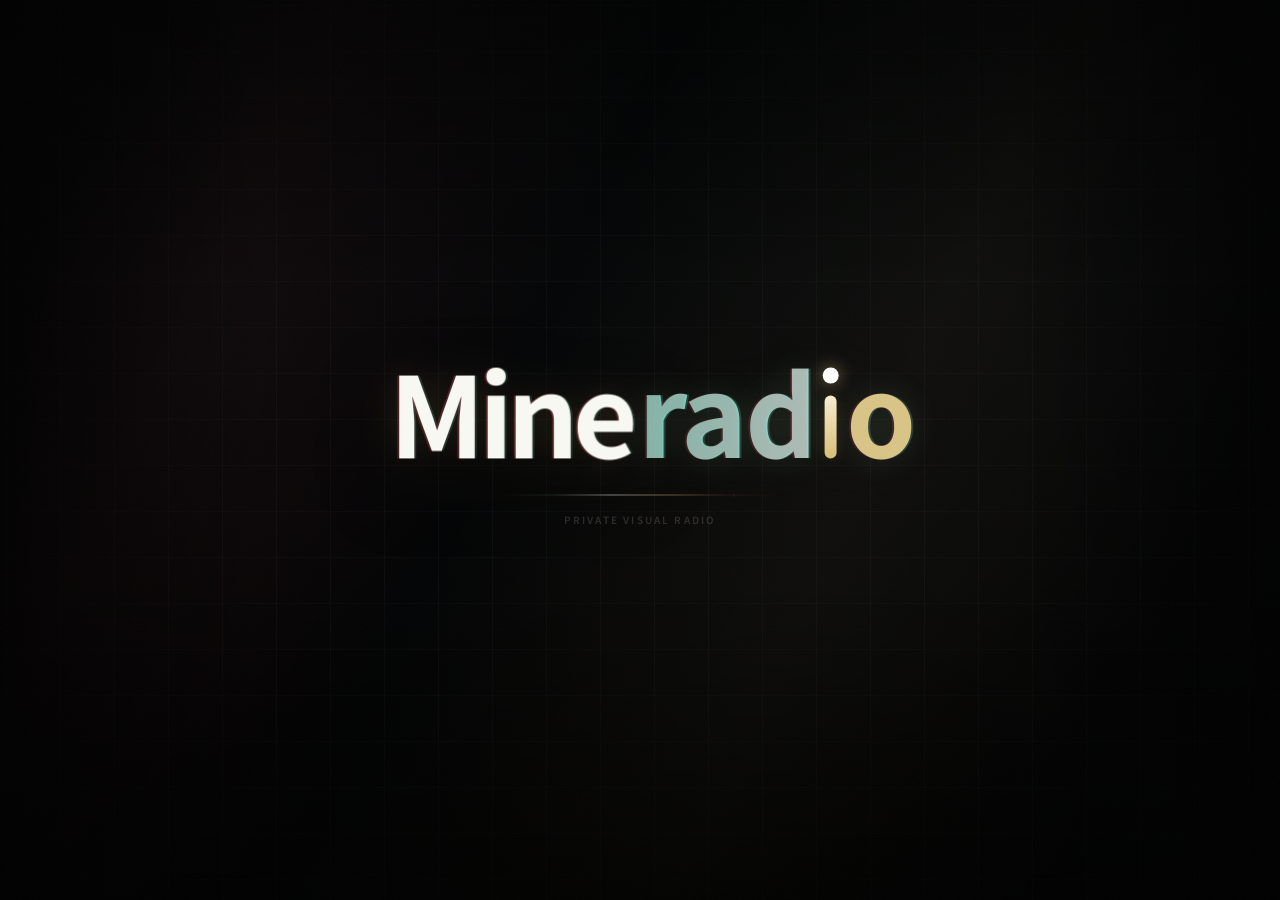
==== public/index.html @ 5b2105ef "feat(二改): 歌词翻译/音译 + 歌词平台一键锁定 + 桌面歌词直接调节 - 解析后端早已返回、但前端从未读取的音译字段（网易云 romalrc/yromalrc、QQ roma），挂到 lin" ====
<!DOCTYPE html>
<html lang="zh-CN">

<head>
  <meta charset="UTF-8">
  <meta name="viewport" content="width=device-width, initial-scale=1.0">
  <title>Mineradio</title>
  <meta name="referrer" content="no-referrer">
  <link
    href="https://fonts.googleapis.com/css2?family=Cinzel+Decorative:wght@700;900&family=Inter:wght@200;300;400;500;600;700&family=JetBrains+Mono:wght@400;500;600;700&family=Noto+Sans+SC:wght@400;500;700;900&family=UnifrakturCook:wght@700&display=swap"
    rel="stylesheet">
  <script src="vendor/three.r128.min.js"></script>
  <script src="vendor/music-tempo.min.js"></script>
  <script src="vendor/gsap.min.js"></script>
  <script src="js/preload-mode.js"></script>
  <link rel="stylesheet" href="css/index.css?v=20260716-we-continuity-vsync">
</head>

<body>
  <div id="desktop-window-shell">
    <div id="desktop-titlebar" aria-label="window controls">
      <div class="desktop-drag-region">
        <div class="desktop-app-mark" aria-hidden="true"></div>
        <div class="desktop-app-title" aria-hidden="true"></div>
      </div>
      <div class="desktop-window-controls">
        <button id="visual-guide-btn" class="icon-btn" type="button" onclick="startVisualGuide({ manual: true })"
          title="查看使用引导" aria-label="查看使用引导">?</button>
        <button id="update-entry" class="update-entry" type="button" onclick="openUpdatePanel()" title="发现新版本"
          aria-label="发现新版本">
          <svg viewBox="0 0 24 24" aria-hidden="true">
            <circle class="update-ring" cx="12" cy="12" r="8.8"></circle>
            <circle id="update-progress-ring" class="update-progress-ring" cx="12" cy="12" r="8.8"></circle>
            <path class="update-arrow" d="M12 16.5V7.5"></path>
            <path class="update-arrow" d="M8.7 10.7 12 7.4l3.3 3.3"></path>
          </svg>
        </button>
        <button id="diy-mode-btn" class="desktop-mode-btn" type="button" onclick="toggleDiyMode()" title="开启 DIY 玩家模式"
          aria-label="开启 DIY 玩家模式" aria-pressed="false">DIY</button>
        <button class="desktop-window-btn" data-window-action="minimize" title="最小化" aria-label="最小化">
          <svg viewBox="0 0 16 16">
            <path d="M3 8h10" />
          </svg>
        </button>
        <button class="desktop-window-btn" data-window-action="maximize" title="全屏" aria-label="全屏">
          <svg class="icon-maximize" viewBox="0 0 16 16">
            <rect x="4" y="4" width="8" height="8" rx="1.5" />
          </svg>
          <svg class="icon-restore" viewBox="0 0 16 16" style="display:none">
            <path d="M5 3.5h7.5v7.5" />
            <rect x="3.5" y="5.5" width="7" height="7" rx="1.3" />
          </svg>
        </button>
        <button class="desktop-window-btn close" data-window-action="close" title="关闭" aria-label="关闭">
          <svg viewBox="0 0 16 16">
            <path d="M4 4l8 8M12 4l-8 8" />
          </svg>
        </button>
      </div>
    </div>
    <div id="fullscreen-diy-zone" aria-hidden="true">
      <button id="fullscreen-diy-btn" class="desktop-mode-btn" type="button" onclick="toggleDiyMode()" title="DIY"
        aria-label="DIY" aria-pressed="false">DIY</button>
    </div>
    <div id="custom-bg"><video id="custom-bg-video" muted loop playsinline preload="metadata"></video></div>
    <div id="wallpaper-engine-layer" aria-hidden="true">
      <img id="wallpaper-engine-image" alt="">
      <canvas id="wallpaper-engine-freeze" aria-hidden="true"></canvas>
      <video id="wallpaper-engine-video" muted loop playsinline preload="metadata"></video>
    </div>
    <div id="wallpaper-engine-glass-sampler" aria-hidden="true">
      <video id="wallpaper-engine-glass-sampler-video" muted playsinline preload="none"></video>
    </div>
    <div id="album-bg"></div>
    <div id="album-bg-next" aria-hidden="true"></div>
    <div id="canvas-container"></div>
    <canvas id="idle-guide-canvas" aria-hidden="true"></canvas>

    <!-- 启动页 -->
    <div id="splash">
      <canvas id="splash-canvas"></canvas>
      <div class="splash-bg-noise"></div>

      <!-- 主内容 -->
      <div class="splash-content">
        <div class="splash-wordmark" id="splash-wordmark" aria-label="Mineradio">
          <span class="splash-word-mine">Mine</span>
          <span class="splash-word-radio" aria-label="radio">rad<span class="splash-word-i"
              aria-hidden="true"></span><span class="splash-word-o">o</span></span>
        </div>
        <div class="splash-signal-line"></div>
        <div class="splash-sub">private visual radio</div>
        <div class="splash-enter" aria-hidden="true">点击进入</div>
      </div>
    </div>

    <div id="hint" aria-hidden="true"></div>

    <!-- 顶部搜索 -->
    <div id="search-area">
      <div id="search-stack">
        <div id="search-box">
          <svg id="search-icon" width="17" height="17" fill="none" stroke="currentColor" stroke-width="2"
            viewBox="0 0 24 24">
            <circle cx="11" cy="11" r="8" />
            <path d="m21 21-4.35-4.35" />
          </svg>
          <input id="search-input" type="text" placeholder="搜索歌曲、歌手..." autocomplete="off" spellcheck="false">
        </div>
        <div id="search-mode-tabs" class="search-mode-tabs" role="tablist" aria-label="Search mode">
          <button id="search-mode-song" class="active" type="button" onclick="setSearchMode('song')"
            aria-selected="true">All</button>
          <button id="search-mode-netease" type="button" onclick="setSearchMode('netease')"
            aria-selected="false">NE</button>
          <button id="search-mode-qq" type="button" onclick="setSearchMode('qq')" aria-selected="false">QQ</button>
          <button id="search-mode-kugou" type="button" onclick="setSearchMode('kugou')" aria-selected="false">KG</button>
          <button id="search-mode-qishui" type="button" onclick="setSearchMode('qishui')" aria-selected="false">QS</button>
          <button id="search-mode-podcast" type="button" onclick="setSearchMode('podcast')"
            aria-selected="false">Podcast</button>
        </div>
        <div id="search-results"></div>
      </div>
      <div id="upload-actions">
        <button id="upload-btn" class="icon-btn" onclick="toggleUploadPanel(event)" title="导入音乐或封面">
          <svg width="18" height="18" fill="none" stroke="currentColor" stroke-width="2" viewBox="0 0 24 24">
            <path d="M21 15v4a2 2 0 01-2 2H5a2 2 0 01-2-2v-4" />
            <polyline points="17 8 12 3 7 8" />
            <line x1="12" y1="3" x2="12" y2="15" />
          </svg>
        </button>
        <button id="clear-cover-btn" class="icon-btn" onclick="clearCustomCoverForCurrent()" title="取消自定义封面"
          aria-label="取消自定义封面">×</button>
        <div id="upload-panel" class="upload-panel" onclick="event.stopPropagation()" aria-label="导入面板">
          <button class="upload-choice" type="button" onclick="triggerUploadInput('cover')"><svg viewBox="0 0 24 24"
              fill="none" stroke-width="2">
              <rect x="3" y="4" width="18" height="16" rx="3" />
              <circle cx="8.5" cy="9.5" r="1.5" />
              <path d="M21 16l-5.4-5.4a2 2 0 0 0-2.8 0L5 18" />
            </svg><span><strong>封面图片</strong><small>给当前歌曲换封面</small></span></button>
          <button class="upload-choice" type="button" onclick="triggerUploadInput('audio')"><svg viewBox="0 0 24 24"
              fill="none" stroke-width="2">
              <path d="M9 18V5l12-2v13" />
              <circle cx="6" cy="18" r="3" />
              <circle cx="18" cy="16" r="3" />
            </svg><span><strong>单曲文件</strong><small>导入并立即播放</small></span></button>
          <button class="upload-choice" type="button" onclick="triggerUploadInput('folder')"><svg viewBox="0 0 24 24"
              fill="none" stroke-width="2">
              <path d="M3 7a2 2 0 0 1 2-2h5l2 2h7a2 2 0 0 1 2 2v8a2 2 0 0 1-2 2H5a2 2 0 0 1-2-2z" />
              <path d="M8 13h8" />
              <path d="M12 9v8" />
            </svg><span><strong>多曲文件夹</strong><small>批量导入到队列</small></span></button>
        </div>
        <div id="upload-tip" role="status" aria-live="polite">
          <button class="upload-tip-close" onclick="closeUploadTip(true)" aria-label="关闭提示">×</button>
          <span class="upload-tip-title">导入入口</span>
          这里支持上传歌曲，也可以给当前曲目换自定义封面。
        </div>
      </div>
    </div>

    <!-- 音乐 Home：只承载当前 Mineradio 数据，不引入外部仓库的服务端接口。 -->
    <section id="empty-home" aria-label="Mineradio 音乐首页">
      <div class="empty-home-shell">
        <div class="home-hero" aria-live="polite">
          <div class="daily-review-card">
            <div id="daily-review-date" class="daily-review-date"></div>
            <div id="daily-review-time" class="daily-review-time">--:--</div>
            <div class="daily-review-quote">“让今天的声音，从你喜欢的地方开始。”</div>
            <div class="daily-review-source">— Mineradio</div>
            <div class="daily-review-actions">
              <button type="button" onclick="homeDashboardNextReview()">换一条</button>
              <button id="home-dashboard-video-choose" type="button" onclick="openHomeDashboardVideoPicker()">选择 MP4</button>
              <button id="home-dashboard-video-clear" type="button" onclick="clearHomeDashboardVideo()" hidden>移除视频</button>
              <button type="button" onclick="openHomePlayerConsole()">展开播放器控制台</button>
            </div>
          </div>
          <input id="home-dashboard-video-input" type="file" accept=".mp4,video/mp4" hidden aria-hidden="true">
        </div>

        <div class="home-grid home-quick-grid" aria-label="常用音乐入口">
          <button class="home-card home-card-featured" data-home-tone="search" type="button"
            onclick="resumeHomeDashboardPlayback()">
            <div class="home-card-label">CONTINUE</div>
            <div class="home-card-title">继续播放</div>
            <div class="home-card-sub">从当前队列或最近播放继续</div>
            <div class="home-card-art"></div>
          </button>
          <button class="home-card home-card-quick" data-home-tone="library" type="button"
            onclick="openHomeDashboardLibrary()">
            <div class="home-card-label">LIBRARY</div>
            <div class="home-card-title">音乐库</div>
            <div class="home-card-sub">歌单、本地音乐和已登录平台</div>
            <div class="home-card-art"></div>
          </button>
          <button class="home-card home-card-quick" data-home-tone="mix" type="button"
            onclick="playHomeDaily()">
            <div class="home-card-label">DAILY MIX</div>
            <div class="home-card-title">每日推荐</div>
            <div class="home-card-sub">使用当前 Mineradio 推荐数据</div>
            <div class="home-card-art"></div>
          </button>
          <button class="home-card home-card-quick" data-home-tone="playlist" type="button"
            onclick="playHomeRecent()">
            <div class="home-card-label">RECENT</div>
            <div class="home-card-title">最近播放</div>
            <div class="home-card-sub">播放过的歌曲会出现在这里</div>
            <div class="home-card-art"></div>
          </button>
        </div>

        <div class="home-rail home-insight-rail">
          <div id="home-insight-dock" class="home-insight-dock" aria-label="今日聆听和音乐发现">
            <section class="home-insight-card home-listen-card" aria-labelledby="home-listen-heading">
              <div class="home-insight-head">
                <div id="home-listen-heading" class="home-insight-kicker">LISTENING TODAY · 今日聆听</div>
                <button class="home-insight-link" type="button" onclick="openHomeInsight()">查看偏好</button>
              </div>
              <div class="home-listen-metrics">
                <div class="home-listen-metric"><strong id="home-today-time" class="home-listen-value">0 分钟</strong><span
                    class="home-listen-label">聆听时长</span></div>
                <div class="home-listen-metric"><strong id="home-today-count" class="home-listen-value">0 首</strong><span
                    class="home-listen-label">今日歌曲</span></div>
                <div class="home-listen-metric"><strong id="home-today-artist" class="home-listen-value">等待记录</strong><span
                    id="home-today-streak" class="home-listen-label">开始播放后生成</span></div>
              </div>
            </section>

            <button id="home-next-card" class="home-insight-card home-next-card" type="button"
              onclick="playHomeNextFromDock()" aria-label="播放下一首">
              <span id="home-next-cover" class="home-next-cover" aria-hidden="true"></span>
              <span class="home-next-copy">
                <span class="home-insight-kicker">NEXT UP · 接下来播放</span>
                <span id="home-next-title" class="home-next-title">队列里还没有歌曲</span>
                <span id="home-next-sub" class="home-next-sub">点击打开音乐库</span>
              </span>
              <span class="home-next-arrow" aria-hidden="true">›</span>
            </button>

            <section class="home-discovery-strip" aria-label="为你挑选">
              <div class="home-discovery-copy">
                <span class="home-insight-kicker">FOR YOU · 为你挑选</span>
                <span class="home-discovery-title">换一首，也许正合心意</span>
                <span class="home-discovery-sub">从每日推荐、歌单与本地音乐中挑选</span>
              </div>
              <div id="home-discovery-list" class="home-discovery-list" aria-live="polite"></div>
            </section>

            <button class="home-insight-card home-ranking-entry" type="button" onclick="openHomeDashboardCharts()"
              aria-label="打开音乐发现">
              <span class="home-ranking-entry-copy">
                <span class="home-insight-kicker">DISCOVER · 音乐发现</span>
                <span class="home-ranking-entry-title">平台热歌与个人偏好</span>
                <span class="home-ranking-entry-sub">打开平台推荐中心；没有可信推荐接口时会明确留空</span>
              </span>
              <span class="home-ranking-entry-art" aria-hidden="true"><i></i><i></i><i></i><i></i><i></i></span>
              <span class="home-next-arrow" aria-hidden="true">›</span>
            </button>

            <button class="home-insight-card home-ranking-entry home-radio-entry" type="button"
              onclick="openHomeDashboardRadio()" aria-label="打开平台推荐">
              <span class="home-ranking-entry-copy">
                <span class="home-insight-kicker">PLATFORM PICKS · 平台推荐</span>
                <span class="home-ranking-entry-title">推荐电台 / 歌单</span>
                <span class="home-ranking-entry-sub">读取每日歌曲、推荐歌单与推荐 Feed，不用关键词搜索</span>
              </span>
              <span class="home-radio-entry-art" aria-hidden="true"><i></i><i></i></span>
              <span class="home-next-arrow" aria-hidden="true">›</span>
            </button>
          </div>

          <div class="home-legacy-rail" aria-hidden="true">
            <div id="home-rail-title"></div>
            <div id="home-rail-note"></div>
            <div id="home-tile-row" class="home-tile-row"></div>
          </div>
        </div>
      </div>
    </section>

    <div id="home-platform-recommend-mask" class="modal-mask" role="dialog" aria-modal="true" aria-hidden="true"
      aria-labelledby="home-platform-recommend-title">
      <div class="modal home-platform-recommend-modal">
        <div class="home-platform-recommend-head">
          <div>
            <h2 id="home-platform-recommend-title">平台推荐</h2>
            <p>只读取平台可验证的推荐数据，不用关键词搜索替代。</p>
          </div>
          <button id="home-platform-recommend-close" class="home-platform-recommend-close" type="button"
            aria-label="关闭平台推荐">×</button>
        </div>
        <div id="home-platform-recommend-tabs" class="home-platform-recommend-tabs" role="tablist"
          aria-label="推荐平台">
          <button type="button" role="tab" data-home-recommend-source="netease" aria-selected="true">网易云</button>
          <button type="button" role="tab" data-home-recommend-source="qishui" aria-selected="false">汽水</button>
          <button type="button" role="tab" data-home-recommend-source="qq" aria-selected="false">QQ</button>
          <button type="button" role="tab" data-home-recommend-source="kugou" aria-selected="false">酷狗</button>
        </div>
        <div id="home-platform-recommend-status" class="home-platform-recommend-status" role="status"
          aria-live="polite"></div>
        <div id="home-platform-recommend-list" class="home-platform-recommend-list"></div>
        <div class="home-platform-recommend-actions">
          <button id="home-platform-recommend-refresh" type="button">刷新当前平台</button>
          <button id="home-platform-recommend-done" type="button">完成</button>
        </div>
      </div>
    </div>

    <!-- 顶部右侧 (只保留用户) -->
    <div id="top-right">
      <button id="user-capsule-hide-btn" class="user-capsule-hide-btn" type="button"
        onclick="toggleUserCapsuleAutoHide(event)" title="自动隐藏账号胶囊">‹</button>
      <button id="home-btn" class="icon-btn" onclick="goHome()" title="回到 Home" aria-label="回到 Home">
        <svg width="19" height="19" fill="none" stroke="currentColor" stroke-width="1.9" viewBox="0 0 24 24">
          <path d="M3 10.8 12 3l9 7.8" />
          <path d="M5 10v10h14V10" />
          <path d="M9.5 20v-5h5v5" />
        </svg>
      </button>
      <button id="user-btn" class="icon-btn logged-out login-eye-avatar" onclick="onUserBtnClick()" title="登录账号">
        <span class="login-easter-eyes compact" aria-hidden="true">
          <i class="login-easter-eye login-easter-eye-big"></i>
          <i class="login-easter-eye login-easter-eye-small"></i>
        </span>
      </button>
    </div>

    <button id="fx-fab" title="视觉控制台">
      <svg width="21" height="21" fill="none" stroke="currentColor" stroke-width="1.9" viewBox="0 0 24 24">
        <path d="M4 7h8" />
        <path d="M16 7h4" />
        <circle cx="14" cy="7" r="2" />
        <path d="M4 17h4" />
        <path d="M12 17h8" />
        <circle cx="10" cy="17" r="2" />
      </svg>
    </button>
    <button id="fx-fab-hide-btn" type="button" onclick="toggleFxFabAutoHide(event)" title="自动隐藏视觉控制台">‹</button>

    <!-- 控制台 (右侧贴边自动显示, 无关闭按钮) -->
    <div id="fx-panel">
      <div class="fx-head">
        <div>
          <div class="fx-title">视觉控制台</div>
          <div class="fx-sub">MINERADIO VISUALS · 鼠标移开自动隐藏</div>
        </div>
      </div>

      <div class="fx-section-label">视觉预设</div>
      <div class="preset-grid" id="preset-grid"></div>
      <div class="fx-section-label">用户存档</div>
      <div class="user-archive-grid" id="user-archive-grid"></div>
      <div class="fx-section-label">自定义颜色</div>
      <div class="lyric-color-row">
        <input id="ui-accent-picker" class="lyric-color-picker" type="color" value="#ffffff" title="界面高亮色">
        <div class="fx-color-row-label">界面高亮<small id="ui-accent-value">#FFFFFF</small></div>
        <button class="fx-mini-btn ghost" type="button" onclick="resetUiAccentColor()">默认</button>
      </div>
      <div class="lyric-color-row visual-tint-row">
        <input id="visual-tint-picker" class="lyric-color-picker" type="color" value="#9db8cf" title="视觉主色">
        <div class="fx-color-row-label">视觉主色<small id="visual-tint-value">封面取色</small></div>
        <button class="fx-mini-btn ghost" id="visual-tint-auto-btn" type="button"
          onclick="openCoverColorPicker('visualTint')">封面</button>
        <button class="fx-mini-btn ghost" type="button" onclick="resetVisualTintColor()">默认</button>
      </div>
      <div class="cover-color-pop" id="cover-color-pop">
        <div class="cover-color-head"><span>Cover Picker</span><button class="cover-color-close" type="button"
            onclick="closeCoverColorPicker()">×</button></div>
        <div class="cover-color-body">
          <div class="cover-color-art" id="cover-color-art" onclick="pickCoverColorFromArt(event)"
            onmousemove="moveCoverColorLoupe(event)" onmouseleave="hideCoverColorLoupe()"></div>
          <div class="cover-color-side">
            <div class="cover-color-preview" id="cover-color-preview"></div>
            <div class="cover-color-hint" id="cover-color-hint">点击专辑封面任意位置取色，或使用下方推荐色。</div>
            <div class="cover-color-swatches" id="cover-color-swatches"></div>
          </div>
        </div>
      </div>
      <div class="color-lab-pop" id="color-lab-pop">
        <div class="color-lab-head"><span id="color-lab-title">Color</span><button class="color-lab-close" type="button"
            onclick="closeColorLab()">×</button></div>
        <div class="color-lab-sv" id="color-lab-sv">
          <div class="color-lab-cursor" id="color-lab-cursor"></div>
        </div>
        <div class="color-lab-row">
          <div class="color-lab-preview" id="color-lab-preview"></div>
          <input class="color-lab-hue" id="color-lab-hue" type="range" min="0" max="360" step="1">
          <input class="color-lab-hex" id="color-lab-hex" type="text" value="#F00000" maxlength="7">
        </div>
        <div class="color-lab-presets" id="color-lab-presets"></div>
      </div>
      <div class="cover-color-loupe" id="cover-color-loupe"></div>
      <div class="lyric-color-row">
        <input id="home-accent-picker" class="lyric-color-picker" type="color" value="#00f5d4" title="Home 填充色">
        <div class="fx-color-row-label">Home 填充<small id="home-accent-value">#00F5D4</small></div>
        <button class="fx-mini-btn ghost" type="button" onclick="resetHomeAccentColor()">默认</button>
      </div>
      <div class="lyric-color-row">
        <input id="home-icon-picker" class="lyric-color-picker" type="color" value="#f4d28a" title="主页图标">
        <div class="fx-color-row-label">主页图标<small id="home-icon-value">#F4D28A</small></div>
        <button class="fx-mini-btn ghost" type="button" onclick="resetHomeIconColor()">默认</button>
      </div>
      <div class="lyric-color-row">
        <input id="visual-icon-picker" class="lyric-color-picker" type="color" value="#7fd8ff" title="视觉图标">
        <div class="fx-color-row-label">视觉图标<small id="visual-icon-value">#7FD8FF</small></div>
        <button class="fx-mini-btn ghost" type="button" onclick="resetVisualIconColor()">默认</button>
      </div>
      <div class="lyric-color-row">
        <input id="bg-color-picker" class="lyric-color-picker" type="color" value="#000000" title="背景颜色">
        <div class="fx-color-row-label">背景颜色<small id="bg-color-value">#000000</small></div>
        <button class="fx-mini-btn ghost" type="button" onclick="resetCustomBackgroundColor()">&#23553;&#38754;</button>
      </div>
      <div class="lyric-color-row image-pick-row bg-media-row">
        <div class="bg-media-preview" id="bg-media-preview" aria-hidden="true"></div>
        <div class="fx-color-row-label">背景媒体<small id="bg-image-value">未设置</small></div>
        <div class="bg-media-actions">
          <button class="fx-mini-btn ghost" id="bg-album-toggle-btn" type="button" title="使用当前封面原图"
            onclick="toggleCustomBackgroundAlbumCover()">&#23553;&#38754;</button>
          <button class="fx-mini-btn ghost" type="button"
            onclick="document.getElementById('background-image-input').click()">选择</button>
          <button class="fx-mini-btn ghost" id="bg-media-crop-btn" type="button"
            onclick="openCustomBackgroundCropModal()">裁切</button>
          <button class="fx-mini-btn ghost" type="button" onclick="clearCustomBackgroundImage()">清除</button>
        </div>
      </div>
      <div class="lyric-color-row image-pick-row wallpaper-engine-row">
        <div class="wallpaper-engine-mark" aria-hidden="true">WE</div>
        <div class="fx-color-row-label">Wallpaper Engine<small id="wallpaper-engine-value">未启用 · 原背景保留</small></div>
        <div class="wallpaper-engine-actions">
          <button class="fx-mini-btn ghost" type="button" onclick="openWallpaperEngineLibrary()">识别 / 导入</button>
          <button class="fx-mini-btn ghost" id="wallpaper-engine-restore-btn" type="button"
            onclick="deactivateWallpaperEngineBackground()" disabled>恢复原背景</button>
        </div>
      </div>
      <div class="wallpaper-engine-visual-controls">
        <div class="fx-slider"><label>WE 壁纸透明度</label><input id="wallpaper-engine-opacity" type="range" min="0.15" max="1" step="0.01" oninput="setWallpaperEngineVisualSetting('opacity', this.value)"><output></output></div>
        <div class="fx-slider"><label>WE 水平位置</label><input id="wallpaper-engine-position-x" type="range" min="-50" max="50" step="1" oninput="setWallpaperEngineVisualSetting('positionX', this.value)"><output></output></div>
        <div class="fx-slider"><label>WE 垂直位置</label><input id="wallpaper-engine-position-y" type="range" min="-50" max="50" step="1" oninput="setWallpaperEngineVisualSetting('positionY', this.value)"><output></output></div>
        <div class="fx-slider"><label>WE 壁纸缩放</label><input id="wallpaper-engine-scale" type="range" min="1" max="1.6" step="0.01" oninput="setWallpaperEngineVisualSetting('scale', this.value)"><output></output></div>
      </div>
      <div class="fx-slider"><label>背景透明度</label><input id="fx-bgopacity" type="range" min="0" max="1"
          step="0.01"><output></output></div>
      <div class="fx-slider"><label>&#35009;&#20999;&#24038;&#21491;</label><input id="fx-bgcropx" type="range" min="0" max="100"
          step="1"><output></output></div>
      <div class="fx-slider"><label>&#35009;&#20999;&#19978;&#19979;</label><input id="fx-bgcropy" type="range" min="0" max="100"
          step="1"><output></output></div>
      <div class="fx-slider"><label>&#35009;&#20999;&#32553;&#25918;</label><input id="fx-bgzoom" type="range" min="1" max="2.8"
          step="0.01"><output></output></div>
      <div class="fx-slider"><label>&#31383;&#21475;&#32972;&#26223;&#36879;&#26126;</label><input id="fx-windowbgopacity" type="range" min="0" max="1"
          step="0.01"><output></output></div>
      <div class="fx-slider"><label>&#27611;&#29627;&#29827;&#36879;&#26126;</label><input id="fx-bgglassopacity" type="range" min="0" max="1"
          step="0.01"><output></output></div>
      <div class="fx-slider"><label>控制台玻璃色差</label><input id="fx-glassaberration" type="range" min="30" max="140"
          step="1"><output></output></div>
      <div class="fx-slider"><label>左栏雾面</label><input id="fx-playlistblur" type="range" min="14" max="60"
          step="1"><output></output></div>
      <div class="fx-slider"><label>左栏遮挡</label><input id="fx-playlistdensity" type="range" min="0.55" max="1"
          step="0.01"><output></output></div>
      <div class="fx-slider"><label>左栏唤出</label><input id="fx-playlistopen" type="range" min="0.08" max="0.72"
          step="0.01"><output></output></div>
      <div class="fx-slider"><label>左栏收起</label><input id="fx-playlistclose" type="range" min="0.06" max="0.48"
          step="0.01"><output></output></div>

      <div class="fx-section-label">主控</div>
      <div class="fx-slider"><label>律动强度</label><input id="fx-intensity" type="range" min="0.2" max="1.6"
          step="0.01"><output></output></div>
      <div class="fx-slider"><label>立体感</label><input id="fx-depth" type="range" min="0.2" max="1.8"
          step="0.01"><output></output></div>
      <div class="fx-slider"><label>封面清晰度</label><input id="fx-coverres" type="range" min="0.75" max="1.55"
          step="0.01"><output></output></div>
      <div class="fx-slider"><label>镜头晃动</label><input id="fx-cineshake" type="range" min="0" max="1.8"
          step="0.01"><output></output></div>
      <div class="fx-slider"><label>歌词溢光</label><input id="fx-lyricglow" type="range" min="0" max="0.85"
          step="0.01"><output></output></div>
      <div class="fx-slider" id="fx-lyricbgadapt-row"><label>亮底避光</label><input id="fx-lyricbgadapt" type="range" min="0" max="1"
          step="0.01"><output></output></div>

      <div class="fx-section-label" id="fx-sonic-ground-section">音域地形</div>
      <div class="fx-slider"><label>地面起伏</label><input id="fx-sonicamp" type="range" min="0" max="100"
          step="1"><output></output></div>
      <div class="fx-slider"><label>起伏速度</label><input id="fx-sonicspeed" type="range" min="0" max="100"
          step="1"><output></output></div>
      <div class="fx-slider"><label>地形密度</label><input id="fx-sonicdensity" type="range" min="0" max="100"
          step="1"><output></output></div>
      <div class="fx-slider"><label>地面范围</label><input id="fx-sonicrange" type="range" min="0" max="100"
          step="1"><output></output></div>
      <div class="fx-slider"><label>歌词避让</label><input id="fx-soniclower" type="range" min="0" max="100"
          step="1"><output></output></div>
      <div class="fx-slider"><label>地面远近</label><input id="fx-sonicdepth" type="range" min="0" max="100"
          step="1"><output></output></div>
      <div class="fx-slider"><label>地形自转</label><input id="fx-sonicautorotate" type="range" min="0" max="100"
          step="1"><output></output></div>
      <div class="fx-section-label" id="fx-sonic-audio-section">音域频谱</div>
      <div class="fx-toggle-grid sonic-audio-toggle-grid" id="sonic-audio-toggle-grid">
        <div class="fx-toggle" id="t-sonicAudioMonitorEnabled" onclick="toggleFx('sonicAudioMonitorEnabled')">
          <span>实时频谱</span><span class="dot"></span>
        </div>
        <div class="fx-toggle" id="t-sonicAudioAutoTrack" onclick="toggleFx('sonicAudioAutoTrack')">
          <span>Kick 自动</span><span class="dot"></span>
        </div>
      </div>
      <div class="sonic-audio-monitor" id="sonic-audio-monitor">
        <div class="sonic-audio-monitor-head">
          <button class="fx-mini-btn ghost" id="sonic-audio-monitor-toggle" type="button">频谱面板</button>
          <div class="sonic-audio-meter"><span id="sonic-audio-meter-fill"></span></div>
          <small id="sonic-audio-monitor-label">AUTO 1-4</small>
        </div>
        <div class="sonic-audio-monitor-panel" id="sonic-audio-monitor-panel">
          <canvas id="sonic-audio-monitor-canvas" width="320" height="108"></canvas>
        </div>
      </div>
      <div class="fx-slider"><label>Kick 灵敏</label><input id="fx-sonicaudiosensitivity" type="range" min="0" max="100"
          step="1"><output></output></div>
      <div class="fx-slider"><label>范围起点</label><input id="fx-sonicaudiobandstart" type="range" min="0" max="510"
          step="1"><output></output></div>
      <div class="fx-slider"><label>范围终点</label><input id="fx-sonicaudiobandend" type="range" min="2" max="512"
          step="1"><output></output></div>
      <div class="fx-slider"><label>触发阈值</label><input id="fx-sonicaudiothreshold" type="range" min="0" max="100"
          step="1"><output></output></div>
      <div class="fx-slider"><label>触发力度</label><input id="fx-sonicaudiopulse" type="range" min="0" max="100"
          step="1"><output></output></div>
      <div class="fx-slider"><label>中心低频</label><input id="fx-sonicsubbass" type="range" min="0" max="100"
          step="1"><output></output></div>
      <div class="fx-slider"><label>低频重量</label><input id="fx-sonicbass" type="range" min="0" max="100"
          step="1"><output></output></div>
      <div class="fx-slider"><label>慢波流动</label><input id="fx-soniclowmid" type="range" min="0" max="100"
          step="1"><output></output></div>
      <div class="fx-slider"><label>方向流</label><input id="fx-sonicmid" type="range" min="0" max="100"
          step="1"><output></output></div>
      <div class="fx-slider"><label>尖峰</label><input id="fx-sonichighmid" type="range" min="0" max="100"
          step="1"><output></output></div>
      <div class="fx-slider"><label>闪光触发</label><input id="fx-sonicpresence" type="range" min="0" max="100"
          step="1"><output></output></div>
      <div class="fx-slider"><label>边缘微闪</label><input id="fx-sonicbrilliance" type="range" min="0" max="100"
          step="1"><output></output></div>
      <div class="fx-slider"><label>空气颗粒</label><input id="fx-sonicair" type="range" min="0" max="100"
          step="1"><output></output></div>
      <div class="fx-section-label" id="fx-sonic-color-section">音域颜色</div>
      <div class="lyric-color-row" id="sonic-ground-base-row">
        <input id="sonic-ground-base-picker" class="lyric-color-picker" type="color" value="#05070c" title="地形暗部">
        <div class="fx-color-row-label">地形暗部<small id="sonic-ground-base-value">#05070C</small></div>
        <button class="fx-mini-btn ghost" type="button" onclick="resetSonicGroundColor('sonicGroundBaseColor')">默认</button>
      </div>
      <div class="lyric-color-row" id="sonic-ground-cool-row">
        <input id="sonic-ground-cool-picker" class="lyric-color-picker" type="color" value="#0066ff" title="冷色峰值">
        <div class="fx-color-row-label">冷色峰值<small id="sonic-ground-cool-value">#0066FF</small></div>
        <button class="fx-mini-btn ghost" type="button" onclick="resetSonicGroundColor('sonicGroundCoolColor')">默认</button>
      </div>
      <div class="lyric-color-row" id="sonic-ground-warm-row">
        <input id="sonic-ground-warm-picker" class="lyric-color-picker" type="color" value="#ff3c19" title="暖色峰值">
        <div class="fx-color-row-label">暖色峰值<small id="sonic-ground-warm-value">#FF3C19</small></div>
        <button class="fx-mini-btn ghost" type="button" onclick="resetSonicGroundColor('sonicGroundWarmColor')">默认</button>
      </div>
      <div class="lyric-color-row" id="sonic-ground-accent-row">
        <input id="sonic-ground-accent-picker" class="lyric-color-picker" type="color" value="#33e6ff" title="涟漪高光">
        <div class="fx-color-row-label">涟漪高光<small id="sonic-ground-accent-value">#33E6FF</small></div>
        <button class="fx-mini-btn ghost" type="button" onclick="resetSonicGroundColor('sonicGroundAccentColor')">默认</button>
      </div>
      <div class="fx-slider"><label>音域光强</label><input id="fx-sonicglow" type="range" min="0" max="100"
          step="1"><output></output></div>
      <div class="fx-section-label" id="fx-sonic-floating-section">音域方块</div>
      <div class="fx-toggle-grid" id="sonic-floating-toggle-grid">
        <div class="fx-toggle" id="t-sonicGroundFloatingEnabled" onclick="toggleFx('sonicGroundFloatingEnabled')">
          <span>浮空方块</span><span class="dot"></span>
        </div>
      </div>
      <div class="fx-slider"><label>方块数量</label><input id="fx-sonicfloatcount" type="range" min="0" max="100"
          step="1"><output></output></div>
      <div class="fx-slider"><label>方块强度</label><input id="fx-sonicfloatintensity" type="range" min="0" max="100"
          step="1"><output></output></div>
      <div class="fx-slider"><label>方块小值</label><input id="fx-sonicfloatmin" type="range" min="0" max="100"
          step="1"><output></output></div>
      <div class="fx-slider"><label>方块大值</label><input id="fx-sonicfloatmax" type="range" min="0" max="100"
          step="1"><output></output></div>
      <div class="fx-slider"><label>方块速度</label><input id="fx-sonicfloatspeed" type="range" min="0" max="100"
          step="1"><output></output></div>

      <div class="fx-section-label" id="fx-sonic-workshop-section">音域回响·WE</div>
      <div class="fx-slider"><label>输入压制</label><input id="fx-sonicwegain" type="range" min="40" max="100"
          step="1"><output></output></div>
      <div class="fx-slider"><label>音频响应</label><input id="fx-sonicweaudio" type="range" min="0.3" max="2.5"
          step="0.01"><output></output></div>
      <div class="fx-slider"><label>响应范围</label><input id="fx-sonicwerange" type="range" min="0.3" max="2"
          step="0.01"><output></output></div>
      <div class="fx-slider"><label>中心高光</label><input id="fx-sonicwepeak" type="range" min="0" max="1.4"
          step="0.01"><output></output></div>
      <div class="lyric-color-row" id="sonic-workshop-color-row">
        <input id="sonic-workshop-cover-picker" class="lyric-color-picker" type="color" value="#cb6c89" title="WE theme color">
        <div class="fx-color-row-label">WE&#x4e3b;&#x9898;&#x57fa;&#x8272;<small id="sonic-workshop-theme-value">&#x5c01;&#x9762;&#x53d6;&#x8272;</small></div>
        <button class="fx-mini-btn ghost" id="sonic-workshop-cover-btn" type="button"
          onclick="setSonicWorkshopRegionColorMode('theme','cover')">&#x5c01;&#x9762;</button>
      </div>
      <div class="lyric-color-row" id="sonic-workshop-base-row">
        <input id="sonic-workshop-base-picker" class="lyric-color-picker" type="color" value="#16060f" title="WE terrain base">
        <div class="fx-color-row-label">&#x5730;&#x5f62;&#x5e95;&#x8272;<small id="sonic-workshop-base-value">&#x5c01;&#x9762;&#x53d6;&#x8272;</small></div>
        <button class="fx-mini-btn ghost" id="sonic-workshop-base-btn" type="button"
          onclick="setSonicWorkshopRegionColorMode('base','cover')">&#x5c01;&#x9762;</button>
      </div>
      <div class="lyric-color-row" id="sonic-workshop-warm-row">
        <input id="sonic-workshop-warm-picker" class="lyric-color-picker" type="color" value="#cb6c89" title="WE warm body">
        <div class="fx-color-row-label">&#x6696;&#x8272;&#x4e3b;&#x4f53;<small id="sonic-workshop-warm-value">&#x5c01;&#x9762;&#x53d6;&#x8272;</small></div>
        <button class="fx-mini-btn ghost" id="sonic-workshop-warm-btn" type="button"
          onclick="setSonicWorkshopRegionColorMode('warm','cover')">&#x5c01;&#x9762;</button>
      </div>
      <div class="lyric-color-row" id="sonic-workshop-cool-row">
        <input id="sonic-workshop-cool-picker" class="lyric-color-picker" type="color" value="#99c4ff" title="WE upper highlight">
        <div class="fx-color-row-label">&#x4e0a;&#x5c42;&#x9ad8;&#x5149;<small id="sonic-workshop-cool-value">&#x5c01;&#x9762;&#x53d6;&#x8272;</small></div>
        <button class="fx-mini-btn ghost" id="sonic-workshop-cool-btn" type="button"
          onclick="setSonicWorkshopRegionColorMode('cool','cover')">&#x5c01;&#x9762;</button>
      </div>
      <div class="lyric-color-row" id="sonic-workshop-ripple-row">
        <input id="sonic-workshop-ripple-picker" class="lyric-color-picker" type="color" value="#f8d8ff" title="WE ripple light">
        <div class="fx-color-row-label">&#x6ce2;&#x7eb9;&#x4eae;&#x533a;<small id="sonic-workshop-ripple-value">&#x5c01;&#x9762;&#x53d6;&#x8272;</small></div>
        <button class="fx-mini-btn ghost" id="sonic-workshop-ripple-btn" type="button"
          onclick="setSonicWorkshopRegionColorMode('ripple','cover')">&#x5c01;&#x9762;</button>
      </div>
      <div class="lyric-color-row" id="sonic-workshop-peak-row">
        <input id="sonic-workshop-peak-picker" class="lyric-color-picker" type="color" value="#99c4ff" title="WE peak highlight">
        <div class="fx-color-row-label">&#x5cf0;&#x503c;&#x9ad8;&#x5149;<small id="sonic-workshop-peak-value">&#x5c01;&#x9762;&#x53d6;&#x8272;</small></div>
        <button class="fx-mini-btn ghost" id="sonic-workshop-peak-btn" type="button"
          onclick="setSonicWorkshopRegionColorMode('peak','cover')">&#x5c01;&#x9762;</button>
      </div>
      <div class="fx-seg sonic-workshop-theme-seg" id="sonic-workshop-theme-seg">
        <button data-sonic-workshop-theme="coral-mirage" onclick="setSonicWorkshopTheme('coral-mirage')">珊瑚</button>
        <button data-sonic-workshop-theme="ocean-deep" onclick="setSonicWorkshopTheme('ocean-deep')">深海</button>
        <button data-sonic-workshop-theme="arctic-aurora" onclick="setSonicWorkshopTheme('arctic-aurora')">冰蓝</button>
        <button data-sonic-workshop-theme="cyber-forest" onclick="setSonicWorkshopTheme('cyber-forest')">翠绿</button>
        <button data-sonic-workshop-theme="minimal-monochrome" onclick="setSonicWorkshopTheme('minimal-monochrome')">极简</button>
      </div>

      <div class="fx-fold" id="fx-lyric-fold">
        <div class="fx-fold-head" onclick="document.getElementById('fx-lyric-fold').classList.toggle('open')">
          <span class="fx-fold-title"><strong>歌词外观</strong><small>颜色 / 来源 / 位置</small></span><span
            class="arrow">▶</span>
        </div>
        <div class="fx-fold-body">
          <div class="fx-section-label">歌词颜色</div>
          <div class="lyric-color-grid" id="lyric-color-grid"></div>
          <div class="lyric-color-row">
            <input id="lyric-color-picker" class="lyric-color-picker" type="color" value="#a9b8c8" title="色轮取色">
            <div class="lyric-color-value" id="lyric-color-value">封面取色</div>
            <button class="fx-mini-btn ghost" id="lyric-auto-btn" type="button"
              onclick="setLyricColorAuto()">封面</button>
          </div>
          <div class="fx-section-label">高亮颜色</div>
          <div class="lyric-color-row">
            <input id="lyric-highlight-picker" class="lyric-color-picker" type="color" value="#fff0b8" title="高亮取色">
            <div class="lyric-color-value" id="lyric-highlight-value">跟随歌词</div>
            <button class="fx-mini-btn ghost" id="lyric-highlight-auto-btn" type="button"
              onclick="setLyricHighlightAuto()">跟随</button>
          </div>
          <div class="fx-section-label">溢光颜色</div>
          <div class="lyric-color-row linked" id="lyric-glow-row" onclick="handleLyricGlowRowClick(event)">
            <input id="lyric-glow-picker" class="lyric-color-picker" type="color" value="#9db8cf" title="溢光取色">
            <div class="lyric-color-value" id="lyric-glow-value">跟随高亮</div>
            <button class="fx-mini-btn ghost active" id="lyric-glow-link-btn" type="button"
              onclick="toggleLyricGlowLink(event)">链接</button>
          </div>
          <div class="lyric-glow-effect-row">
            <button class="fx-mini-btn ghost" id="lyric-glow-enable-btn" type="button"
              onclick="toggleFx('lyricGlow')">后层溢光</button>
            <button class="fx-mini-btn ghost" id="lyric-glow-beat-btn" type="button"
              onclick="toggleFx('lyricGlowBeat')">跟随鼓点</button>
          </div>
          <div class="fx-section-label">歌词源</div>
          <div class="lyric-source-row">
            <div class="fx-seg lyric-source-seg" id="lyric-source-seg">
              <button id="lyric-source-original" type="button" class="active"
                onclick="setLyricSourceMode('original')">原词</button>
              <button id="lyric-source-custom" type="button" onclick="setLyricSourceMode('custom')">自定义</button>
            </div>
          </div>
          <div class="fx-section-label">歌词平台</div>
          <div class="fx-seg lyric-platform-seg" id="lyric-platform-seg">
            <button type="button" data-lyric-platform="auto" onclick="setLyricPlatform('auto')">跟随音源</button>
            <button type="button" data-lyric-platform="netease" onclick="setLyricPlatform('netease')">网易云</button>
            <button type="button" data-lyric-platform="qq" onclick="setLyricPlatform('qq')">QQ</button>
            <button type="button" data-lyric-platform="kugou" onclick="setLyricPlatform('kugou')">酷狗</button>
            <button type="button" data-lyric-platform="qishui" onclick="setLyricPlatform('qishui')">汽水</button>
            <button type="button" data-lyric-platform="spotify" onclick="setLyricPlatform('spotify')">SP</button>
          </div>
          <div class="fx-section-label">歌词行数</div>
          <div class="fx-seg lyric-display-mode-seg" id="lyric-display-mode-seg">
            <button type="button" data-mode="single" onclick="setLyricDisplayMode('single')">单行</button>
            <button type="button" data-mode="dual" onclick="setLyricDisplayMode('dual')">双行</button>
            <button type="button" data-mode="triple" onclick="setLyricDisplayMode('triple')">三行</button>
            <button type="button" data-mode="cinema" onclick="setLyricDisplayMode('cinema')">沉浸</button>
            <button type="button" data-mode="custom" onclick="setLyricDisplayMode('custom')">自定</button>
          </div>
          <div class="fx-slider"><label>显示行数</label><input id="fx-lyriccustomlines" type="range" min="1" max="10"
              step="1"><output></output></div>
          <div class="fx-section-label">双语翻译</div>
          <div class="fx-seg lyric-translation-mode-seg" id="lyric-translation-mode-seg">
            <button type="button" data-translation="off" onclick="setLyricTranslationMode('off')">关闭</button>
            <button type="button" data-translation="current" onclick="setLyricTranslationMode('current')">当前</button>
            <button type="button" data-translation="dual" onclick="setLyricTranslationMode('dual')">双行</button>
            <button type="button" data-translation="multi" onclick="setLyricTranslationMode('multi')">多行</button>
          </div>
          <div class="fx-section-label">歌词音译</div>
          <div class="fx-seg lyric-transliteration-mode-seg" id="lyric-transliteration-mode-seg">
            <button type="button" data-transliteration="off" onclick="setLyricTransliterationMode('off')">关闭</button>
            <button type="button" data-transliteration="current" onclick="setLyricTransliterationMode('current')">当前</button>
            <button type="button" data-transliteration="dual" onclick="setLyricTransliterationMode('dual')">双行</button>
            <button type="button" data-transliteration="multi" onclick="setLyricTransliterationMode('multi')">多行</button>
          </div>
          <div class="fx-section-label">歌词动画</div>
          <div class="fx-seg lyric-motion-style-seg" id="lyric-motion-style-seg">
            <button type="button" data-motion="float" onclick="setLyricMotionStyle('float')">漂浮</button>
            <button type="button" data-motion="smooth" onclick="setLyricMotionStyle('smooth')">柔滑</button>
            <button type="button" data-motion="glass" onclick="setLyricMotionStyle('glass')">玻璃</button>
            <button type="button" data-motion="shine" onclick="setLyricMotionStyle('shine')">线光</button>
            <button type="button" data-motion="glitch" onclick="setLyricMotionStyle('glitch')">故障</button>
          </div>
          <div class="lyric-glitch-controls" id="lyric-glitch-controls">
            <button id="lyric-glitch-camera-bind" class="fx-mini-btn ghost lyric-glitch-bind" type="button"
              onclick="toggleLyricGlitchCameraBind()">跟随鼓点故障</button>
            <div class="fx-slider"><label>故障强度</label><input id="fx-lyricglitchintensity" type="range" min="0" max="1.5"
                step="0.01"><output></output></div>
            <div class="fx-slider"><label>切片幅度</label><input id="fx-lyricglitchslice" type="range" min="0" max="1.4"
                step="0.01"><output></output></div>
            <div class="fx-slider"><label>色散强度</label><input id="fx-lyricglitchchroma" type="range" min="0" max="1.6"
                step="0.01"><output></output></div>
            <div class="fx-slider"><label>触发速度</label><input id="fx-lyricglitchrate" type="range" min="0.45" max="2.2"
                step="0.01"><output></output></div>
            <div class="fx-slider"><label>抖动幅度</label><input id="fx-lyricglitchjitter" type="range" min="0" max="1.8"
                step="0.01"><output></output></div>
          </div>
          <div class="fx-slider"><label>上下句清晰</label><input id="fx-lyriccontextopacity" type="range" min="0.25" max="1"
              step="0.01"><output></output></div>
          <div class="fx-slider"><label>上下句间距</label><input id="fx-lyriccontextspread" type="range" min="0.60"
              max="2.40" step="0.01"><output></output></div>
          <div class="fx-slider"><label>译文间距</label><input id="fx-lyrictranslationgap" type="range" min="0.28"
              max="2.20" step="0.01"><output></output></div>
          <div class="fx-slider"><label>边缘渐隐</label><input id="fx-lyricedgefade" type="range" min="0" max="1"
              step="0.01"><output></output></div>
          <div class="fx-slider"><label>动画柔顺</label><input id="fx-lyricmotionsoftness" type="range" min="0.15" max="1.2"
              step="0.01"><output></output></div>
          <div class="fx-section-label">歌词字体</div>
          <div class="fx-seg lyric-texture-quality-seg" id="lyric-texture-quality-seg" role="group"
            aria-label="歌词纹理清晰度">
            <button type="button" data-lyric-texture-clarity="1" onclick="setLyricTextureClarity(1)"
              title="1 倍基础纹理，节省显存，适合低配设备或超长歌词"><span>1×</span><small>标清</small></button>
            <button type="button" data-lyric-texture-clarity="2" onclick="setLyricTextureClarity(2)"
              title="2 倍可见歌词纹理，兼顾清晰度与流畅度"><span>2×</span><small>高清</small></button>
            <button type="button" data-lyric-texture-clarity="3" onclick="setLyricTextureClarity(3)"
              title="3 倍可见歌词纹理，适合大屏或歌词放大"><span>3×</span><small>超清</small></button>
            <button type="button" data-lyric-texture-clarity="4" onclick="setLyricTextureClarity(4)"
              title="4 倍可见歌词纹理，使用受控高清缓存以保护显存"><span>4×</span><small>极致</small></button>
          </div>
          <div class="fx-font-grid expanded" id="lyric-font-grid">
            <button type="button" data-font="sans" onclick="setLyricFont('sans')">默认</button>
            <button type="button" data-font="hei" onclick="setLyricFont('hei')">黑体</button>
            <button type="button" data-font="song" onclick="setLyricFont('song')">宋体</button>
            <button type="button" data-font="bold-song" onclick="setLyricFont('bold-song')">粗宋</button>
            <button type="button" data-font="stone-song" onclick="setLyricFont('stone-song')">石印宋</button>
            <button type="button" data-font="kai-song" onclick="setLyricFont('kai-song')">楷宋</button>
            <button type="button" data-font="serif-en" onclick="setLyricFont('serif-en')">Serif</button>
            <button type="button" data-font="gothic" onclick="setLyricFont('gothic')">Gothic</button>
            <button type="button" data-font="editorial" onclick="setLyricFont('editorial')">Editorial</button>
            <button type="button" data-font="humanist" onclick="setLyricFont('humanist')">Humanist</button>
            <button type="button" data-font="mono" onclick="setLyricFont('mono')">等宽</button>
            <button type="button" data-font="display" onclick="setLyricFont('display')">标题</button>
            <button type="button" class="font-upload-btn" onclick="triggerLyricFontUpload()">上传字体</button>
          </div>
          <div class="fx-slider"><label>字间距</label><input id="fx-lyricspacing" type="range" min="-0.04" max="0.18"
              step="0.005"><output></output></div>
          <div class="fx-slider"><label>行距</label><input id="fx-lyriclineheight" type="range" min="0.72" max="1.80"
              step="0.01"><output></output></div>
          <div class="fx-slider"><label>字重</label><input id="fx-lyricweight" type="range" min="500" max="900"
              step="50"><output></output></div>
          <div class="fx-section-label">歌词布局</div>
          <div class="fx-slider"><label>歌词大小</label><input id="fx-lyricscale" type="range" min="0.35" max="1.65"
              step="0.01"><output></output></div>
          <div class="fx-slider"><label>水平位置</label><input id="fx-lyricx" type="range" min="-4.0" max="4.0"
              step="0.01"><output></output></div>
          <div class="fx-slider"><label>垂直位置</label><input id="fx-lyricy" type="range" min="-2.4" max="2.7"
              step="0.01"><output></output></div>
          <div class="fx-slider"><label>景深位置</label><input id="fx-lyricz" type="range" min="-3.2" max="3.2"
              step="0.01"><output></output></div>
          <div class="fx-slider"><label>上下角度</label><input id="fx-lyrictiltx" type="range" min="-84" max="84"
              step="1"><output></output></div>
          <div class="fx-slider"><label>左右角度</label><input id="fx-lyrictilty" type="range" min="-84" max="84"
              step="1"><output></output></div>
        </div>
      </div>

      <div class="fx-fold" id="fx-overlay-fold">
        <div class="fx-fold-head" onclick="document.getElementById('fx-overlay-fold').classList.toggle('open')">
          <span class="fx-fold-title"><strong>叠加效果</strong><small>粒子 / 镜头 / 溢光</small></span><span
            class="arrow">▶</span>
        </div>
        <div class="fx-fold-body">
          <div class="fx-toggle-grid">
            <div class="fx-toggle" id="t-float" onclick="toggleFx('floatLayer')"><span>浮空粒子层</span><span
                class="dot"></span></div>
            <div class="fx-toggle" id="t-cinema" onclick="toggleFx('cinema')"><span>电影镜头</span><span class="dot"></span>
            </div>
            <div class="fx-toggle" id="t-lyricGlow" onclick="toggleFx('lyricGlow')"><span>歌词溢光</span><span
                class="dot"></span></div>
            <div class="fx-toggle" id="t-lyricGlowBeat" onclick="toggleFx('lyricGlowBeat')"><span>鼓点溢光</span><span
                class="dot"></span></div>
            <div class="fx-toggle" id="t-lyricGlowParticles" onclick="toggleFx('lyricGlowParticles')">
              <span>歌词光粒</span><span class="dot"></span></div>
            <div class="fx-toggle" id="t-backgroundStarRiver" onclick="toggleFx('backgroundStarRiver')">
              <span>背景星河</span><span class="dot"></span></div>
            <div class="fx-toggle" id="t-lyricVerticalFloat" onclick="toggleFx('lyricVerticalFloat')">
              <span>歌词上下浮动</span><span class="dot"></span></div>
            <div class="fx-toggle" id="t-lyricPauseHold" onclick="toggleFx('lyricPauseHold')">
              <span>暂停保留歌词</span><span class="dot"></span></div>
            <div class="fx-toggle" id="t-lyricCameraLock" onclick="toggleFx('lyricCameraLock')"><span>歌词镜头绑定</span><span
                class="dot"></span></div>
            <div class="fx-toggle" id="t-bloom" onclick="toggleFx('bloom')"><span>粒子溢光</span><span class="dot"></span>
            </div>
            <div class="fx-toggle" id="t-edge" onclick="toggleFx('edge')"><span>轮廓高亮</span><span class="dot"></span>
            </div>
            <div class="fx-toggle" id="t-desktopLyrics" onclick="toggleFx('desktopLyrics')" title="全屏幕置顶歌词">
              <span>桌面歌词</span><span class="dot"></span></div>
            <div class="fx-toggle" id="t-desktopLyricsClickThrough" onclick="toggleFx('desktopLyricsClickThrough')"
              title="锁定后防误触；鼠标移到桌面歌词上按中键可锁定/解锁"><span>桌面歌词锁定</span><span class="dot"></span></div>
            <div class="fx-toggle" id="t-desktopLyricsCinema" onclick="toggleFx('desktopLyricsCinema')"
              title="桌面歌词绑定鼓点电影震动，基础漂浮始终保留"><span>桌面歌词电影震动</span><span class="dot"></span></div>
            <div class="fx-toggle" id="t-desktopLyricsHighlight" onclick="toggleFx('desktopLyricsHighlight')"
              title="桌面歌词按播放进度高亮"><span>桌面歌词高亮跟随</span><span class="dot"></span></div>
            <div class="fx-toggle" id="t-wallpaperMode" onclick="toggleFx('wallpaperMode')"
              title="把当前完整 Mineradio 放到 Windows 桌面；右上控制器可显示、隐藏桌面图标，Esc 退出">
              <span>完整桌面模式<em class="fx-dev-badge">试验</em></span><span class="dot"></span></div>
          </div>
          <div class="fx-section-label">桌面 / 壁纸</div>
          <div class="fx-slider"><label>桌面歌词大小</label><input id="fx-desktoplyricssize" type="range" min="0.72"
              max="1.55" step="0.01"><output></output></div>
          <div class="fx-slider"><label>桌面歌词透明</label><input id="fx-desktoplyricsopacity" type="range" min="0.28"
              max="1" step="0.01"><output></output></div>
          <div class="fx-slider"><label>桌面歌词高度</label><input id="fx-desktoplyricsy" type="range" min="0.08" max="0.92"
              step="0.01"><output></output></div>
          <div class="fx-section-label">桌面帧数</div>
          <div class="fx-seg" id="desktop-lyrics-fps-seg">
            <button data-desktop-lyrics-fps="24">24</button>
            <button data-desktop-lyrics-fps="30">30</button>
            <button data-desktop-lyrics-fps="60">60</button>
            <button data-desktop-lyrics-fps="120">120</button>
            <button data-desktop-lyrics-fps="0">无上限</button>
          </div>
          <div class="desktop-mode-note">开启后可在右上控制器显示或隐藏 Windows 桌面图标；按 Esc 直接退出。重启默认关闭。</div>
          <div class="fx-section-label" hidden>壁纸帧数</div>
          <div class="fx-seg" id="wallpaper-fps-seg" hidden>
            <button data-wallpaper-fps="24">24</button>
            <button data-wallpaper-fps="30">30</button>
            <button data-wallpaper-fps="60">60</button>
          </div>
          <div class="fx-slider" hidden><label>壁纸透明度</label><input id="fx-wallpaperopacity" type="range" min="0.35"
              max="1" step="0.01"><output></output></div>
        </div>
      </div>

      <div class="fx-fold" id="fx-stage-fold">
        <div class="fx-fold-head" onclick="document.getElementById('fx-stage-fold').classList.toggle('open')">
          <span class="fx-fold-title"><strong>3D / 手势</strong><small>歌单架 / 摄像头交互</small></span><span
            class="arrow">▶</span>
        </div>
        <div class="fx-fold-body">
          <div class="fx-section-label">3D 歌单架</div>
          <div class="fx-seg" id="shelf-seg">
            <button data-shelf="off">关闭</button>
            <button data-shelf="side" class="active">侧栏</button>
            <button data-shelf="stage">舞台</button>
          </div>

          <div class="fx-section-label">歌单架镜头</div>
          <div class="fx-seg" id="shelf-camera-seg">
            <button data-shelf-camera="dynamic" class="active">动态镜头</button>
            <button data-shelf-camera="static">静态镜头</button>
          </div>
          <div class="fx-section-label">歌单架显示</div>
          <div class="fx-seg" id="shelf-presence-seg">
            <button data-shelf-presence="auto" class="active">自动隐藏</button>
            <button data-shelf-presence="always">常驻</button>
          </div>
          <div class="fx-section-label">歌单架内容</div>
          <div class="fx-toggle-grid">
            <div class="fx-toggle" id="t-shelfShowPodcasts" onclick="toggleFx('shelfShowPodcasts')"
              title="关闭后 3D 歌单架不显示播客收藏"><span>显示播客歌单</span><span class="dot"></span></div>
            <div class="fx-toggle" id="t-shelfMergeCollections" onclick="toggleFx('shelfMergeCollections')"
              title="开启后我的歌单与收藏歌单按一条线连续滚动"><span>合并收藏歌单</span><span class="dot"></span></div>
          </div>
          <div class="fx-section-label">歌单架外观</div>
          <div class="lyric-color-row">
            <input id="shelf-accent-picker" class="lyric-color-picker" type="color" value="#f4d28a" title="歌单架颜色">
            <div class="fx-color-row-label">歌单架颜色<small id="shelf-accent-value">#F4D28A</small></div>
            <button class="fx-mini-btn ghost" type="button" onclick="resetShelfAccentColor()">默认</button>
          </div>
          <div class="fx-slider"><label>歌单架大小</label><input id="fx-shelfsize" type="range" min="0.65" max="1.45"
              step="0.01"><output></output></div>
          <div class="fx-slider"><label>左右位置</label><input id="fx-shelfx" type="range" min="-1.2" max="1.2"
              step="0.01"><output></output></div>
          <div class="fx-slider"><label>上下位置</label><input id="fx-shelfy" type="range" min="-0.9" max="0.9"
              step="0.01"><output></output></div>
          <div class="fx-slider"><label>前后景深</label><input id="fx-shelfz" type="range" min="-0.9" max="0.9"
              step="0.01"><output></output></div>
          <div class="fx-slider"><label>侧向角度</label><input id="fx-shelfangle" type="range" min="-30" max="30"
              step="1"><output></output></div>
          <div class="fx-slider"><label>整体透明度</label><input id="fx-shelfopacity" type="range" min="0.25" max="1"
              step="0.01"><output></output></div>
          <div class="fx-slider"><label>背景透明度</label><input id="fx-shelfbgalpha" type="range" min="0.25" max="0.98"
              step="0.01"><output></output></div>
          <div class="fx-section-label">歌单详情页位置</div>
          <div class="fx-slider"><label>详情左右</label><input id="fx-shelfdetailx" type="range" min="-4.8" max="4.8"
              step="0.01"><output></output></div>
          <div class="fx-slider"><label>详情上下</label><input id="fx-shelfdetaily" type="range" min="-3.6" max="3.6"
              step="0.01"><output></output></div>
          <div class="fx-slider"><label>详情前后</label><input id="fx-shelfdetailz" type="range" min="-3.6" max="3.6"
              step="0.01"><output></output></div>
          <div class="fx-slider"><label>详情大小</label><input id="fx-shelfdetailscale" type="range" min="0.72" max="1.35"
              step="0.01"><output></output></div>
          <div class="fx-slider"><label>详情俯仰</label><input id="fx-shelfdetailanglex" type="range" min="-24" max="24"
              step="1"><output></output></div>
          <div class="fx-slider"><label>详情侧旋</label><input id="fx-shelfdetailangley" type="range" min="-28" max="28"
              step="1"><output></output></div>
          <div class="fx-slider"><label>详情行间距</label><input id="fx-shelfdetailrowgap" type="range" min="0.72" max="1.32"
              step="0.01"><output></output></div>
          <div class="fx-section-label">歌单详情页动画</div>
          <div class="fx-slider"><label>展开秒数</label><input id="fx-shelfdetailopen" type="range" min="0.12" max="1.2"
              step="0.01"><output></output></div>
          <div class="fx-slider"><label>关闭秒数</label><input id="fx-shelfdetailclose" type="range" min="0.08" max="0.8"
              step="0.01"><output></output></div>
          <div class="fx-slider"><label>行入场秒数</label><input id="fx-shelfdetailrowtime" type="range" min="0.16" max="1.6"
              step="0.01"><output></output></div>
          <div class="fx-slider"><label>展开位移</label><input id="fx-shelfdetailintro" type="range" min="0" max="1.8"
              step="0.01"><output></output></div>
          <div class="fx-slider"><label>悬浮视差</label><input id="fx-shelfdetailparallax" type="range" min="0" max="1.8"
              step="0.01"><output></output></div>
          <div class="fx-section-label">歌单架唤出动画</div>
          <div class="fx-slider"><label>唤出秒数</label><input id="fx-shelfsummonopen" type="range" min="0.08" max="2"
              step="0.01"><output></output></div>
          <div class="fx-slider"><label>收起秒数</label><input id="fx-shelfsummonclose" type="range" min="0.08" max="1.6"
              step="0.01"><output></output></div>
          <div class="fx-slider"><label>唤出位移</label><input id="fx-shelfsummonslide" type="range" min="0" max="4"
              step="0.01"><output></output></div>
          <div class="fx-slider"><label>卡片错层</label><input id="fx-shelfsummonstagger" type="range" min="0" max="3"
              step="0.01"><output></output></div>
          <div class="fx-slider"><label>唤出缩放</label><input id="fx-shelfsummonscale" type="range" min="0" max="3"
              step="0.01"><output></output></div>
          <div class="fx-slider"><label>唤出视差</label><input id="fx-shelfsummonparallax" type="range" min="0" max="2.5"
              step="0.01"><output></output></div>
          <div class="fx-slider"><label>镜头进入速度</label><input id="fx-shelfcamenter" type="range" min="0.2" max="1.5"
              step="0.01"><output></output></div>
          <div class="fx-slider"><label>镜头离开速度</label><input id="fx-shelfcamexit" type="range" min="0.2" max="1.5"
              step="0.01"><output></output></div>

          <div class="fx-section-label">摄像头交互</div>
          <div class="fx-seg" id="cam-seg">
            <button data-cam="off" class="active">关闭</button>
            <button data-cam="gesture">手势触碰</button>
          </div>
          <div class="gesture-settings-card" id="gesture-settings-card">
            <div class="gesture-settings-head">
              <div><strong>播放手势</strong><span>稳定保持才执行，降低误触</span></div>
              <span class="gesture-live-mark">CAM</span>
            </div>
            <div class="fx-toggle-grid gesture-toggle-grid">
              <div class="fx-toggle on" id="t-gesturePlayerActions" onclick="toggleGesturePlayerActions()">
                <span>播放器动作</span><span class="dot"></span>
              </div>
              <div class="fx-toggle on" id="t-gestureHandOverlay" onclick="toggleGestureHandOverlay()">
                <span>手部光迹</span><span class="dot"></span>
              </div>
            </div>
            <div class="gesture-settings-subtitle">识别灵敏度</div>
            <div class="fx-seg gesture-sensitivity-seg" id="gesture-sensitivity-seg">
              <button data-gesture-sensitivity="steady" onclick="setGestureSensitivity('steady')">稳健</button>
              <button data-gesture-sensitivity="balanced" class="active" onclick="setGestureSensitivity('balanced')">均衡</button>
              <button data-gesture-sensitivity="quick" onclick="setGestureSensitivity('quick')">灵敏</button>
            </div>
            <div class="gesture-command-grid">
              <div><b>✌</b><span>保持</span><strong>播放 / 暂停</strong></div>
              <div><b>↔</b><span>快速滑动</span><strong>上一首 / 下一首</strong></div>
              <div><b>☝</b><span>保持并上下</span><strong>音量</strong></div>
              <div><b>👍</b><span>保持</span><strong>喜欢歌曲</strong></div>
              <div><b>Ⅲ</b><span>三指保持</span><strong>歌词显隐</strong></div>
              <div><b>◌</b><span>张掌 / 捏合 / 握拳</span><strong>粒子交互</strong></div>
            </div>
          </div>
        </div>
      </div>

      <div class="fx-advanced" id="fx-advanced">
        <div class="fx-advanced-head" onclick="document.getElementById('fx-advanced').classList.toggle('open')">
          <span>高级参数</span><span class="arrow">▶</span>
        </div>
        <div class="fx-advanced-body">
          <div class="fx-section-label">直播 / 后台</div>
          <div class="fx-seg" id="performance-background-seg" title="控制窗口隐藏、最小化或后台运行时的渲染策略">
            <button data-performance-background="auto">自动优化</button>
            <button data-performance-background="keep">保持运行</button>
            <button data-performance-background="release">停止释放</button>
          </div>
          <div class="fx-section-label">关闭窗口</div>
          <div class="fx-seg" id="close-behavior-seg" title="点击右上角关闭按钮时的行为">
            <button data-close-behavior="exit">直接退出</button>
            <button data-close-behavior="tray">后台托盘</button>
          </div>
          <div class="fx-section-label">启动播放</div>
          <div class="fx-toggle-grid">
            <div class="fx-toggle" id="t-startupAutoplay" onclick="toggleStartupAutoplay()" title="打开软件后从上次保存进度自动继续播放">
              <span>启动自动播放</span><span class="dot"></span></div>
            <div class="fx-toggle" id="t-startupFastSkip" onclick="toggleStartupFastSkip()" title="打开软件后直接进入主页，不等待启动动画">
              <span>秒启动跳过启动页</span><span class="dot"></span></div>
          </div>
          <div class="fx-seg" id="startup-resume-mode-seg" title="控制恢复上次播放时从哪里开始">
            <button data-startup-resume-mode="resume">按上次进度</button>
            <button data-startup-resume-mode="restart">重播整首</button>
          </div>
          <div class="fx-section-label">输出接口</div>
          <div class="audio-output-section" id="audio-output-panel">
            <div class="quality-output-head"><span>播放输出设备</span><span class="quality-output-actions"><button class="quality-output-refresh" type="button"
                onclick="refreshAudioOutputDevices(true)">刷新</button><button class="quality-output-refresh" type="button"
                onclick="openAudioOutputWorkflowPanel()">面板</button></span></div>
            <div id="audio-output-list" class="audio-output-list"></div>
          </div>
          <div class="fx-section-label">画质档位</div>
          <div class="fx-seg" id="performance-quality-seg" title="控制可见状态下的渲染像素预算，重启后保留">
            <button data-performance-quality="eco">低</button>
            <button data-performance-quality="balanced">中</button>
            <button data-performance-quality="high">高</button>
            <button data-performance-quality="ultra">超高</button>
          </div>
          <div class="fx-section-label">前台帧率上限</div>
          <div class="fx-seg foreground-fps-seg" id="foreground-fps-seg" role="group"
            aria-label="前台帧率上限" title="默认跟随屏幕垂直同步；固定档位用于节能或降低负载">
            <button data-foreground-fps="vsync">跟随屏幕</button>
            <button data-foreground-fps="45">45</button>
            <button data-foreground-fps="60">60</button>
            <button data-foreground-fps="75">75</button>
            <button data-foreground-fps="90">90</button>
            <button data-foreground-fps="120">120</button>
          </div>
          <div class="fx-section-label">实时视觉性能</div>
          <div class="fx-toggle-grid" id="visual-performance-toggle-grid">
            <div class="fx-toggle" id="t-lyricLiveViewportFit" onclick="toggleFx('lyricLiveViewportFit')"
              title="逐帧读取歌词在屏幕两侧的真实余量；关闭后停止相机投影计算"><span>歌词实时边界</span><span class="dot"></span></div>
            <div class="fx-toggle" id="t-lyricContextHighQuality" onclick="toggleFx('lyricContextHighQuality')"
              title="为可见上下句和翻译预热高清纹理；关闭后只保留当前原文和当前翻译高清"><span>上下句高清纹理</span><span class="dot"></span></div>
            <div class="fx-toggle" id="t-lyricBackdropAdapt" onclick="toggleFx('lyricBackdropAdapt')"
              title="让所有可见歌词根据亮背景实时增强可读性；关闭后保留基础文字层"><span>全局歌词避光</span><span class="dot"></span></div>
            <div class="fx-toggle" id="t-coverBackdropAdapt" onclick="toggleFx('coverBackdropAdapt')"
              title="在封面粒子着色器中启用亮底避光；关闭后跳过对应片元增强"><span>封面粒子避光</span><span class="dot"></span></div>
          </div>
          <div class="fx-toggle-grid">
            <div class="fx-toggle" id="t-liveBackgroundKeep" onclick="toggleFx('liveBackgroundKeep')"
              title="开启后后台或最小化时保持视觉渲染，不进入低占用暂停"><span>直播后台保持</span><span class="dot"></span></div>
          </div>
          <div class="fx-section-label">内存压缩 / Mem Reduct</div>
          <div class="memory-status-chip" id="memory-status-chip">系统内存读取中...</div>
          <div class="fx-sub memory-status-sub" id="memory-status-sub">后台先压缩播放器进程；系统级释放可清工作集、修改页、待机页</div>
          <div class="fx-toggle-grid">
            <div class="fx-toggle" id="t-memoryAutoTrimApp" onclick="toggleFx('memoryAutoTrimApp')"
              title="最小化、托盘后台或深度后台时压缩 Mineradio / Electron 工作集"><span>自动压缩播放器</span><span class="dot"></span></div>
            <div class="fx-toggle" id="t-memoryAutoTrimOnBackground" onclick="toggleFx('memoryAutoTrimOnBackground')"
              title="只在最小化、隐藏或不可见后台触发自动压缩，前台播放不打断"><span>后台触发压缩</span><span class="dot"></span></div>
            <div class="fx-toggle" id="t-memoryAutoSystemTrim" onclick="toggleFx('memoryAutoSystemTrim')"
              title="按阈值和间隔启用系统级 Mem Reduct；默认不自动弹管理员权限"><span>系统级定时释放</span><span class="dot"></span></div>
            <div class="fx-toggle" id="t-memorySystemAutoElevate" onclick="toggleFx('memorySystemAutoElevate')"
              title="完整释放工作集/修改页/待机页可能需要 UAC；关闭时只尝试当前权限可完成的部分"><span>需要时请求管理员</span><span class="dot"></span></div>
          </div>
          <div class="fx-seg memory-mask-seg" id="memory-mask-seg" title="Mem Reduct 系统释放范围">
            <button data-memory-mask="workingSet" class="active">工作集</button>
            <button data-memory-mask="modifiedList" class="active">修改页</button>
            <button data-memory-mask="standbyList" class="active">待机页</button>
            <button data-memory-mask="standbyLow" class="active">低优先待机</button>
          </div>
          <div class="fx-slider"><label>定时释放(分)</label><input id="fx-memory-interval" type="range" min="5" max="180"
              step="1"><output></output></div>
          <div class="fx-slider"><label>占用阈值(%)</label><input id="fx-memory-threshold" type="range" min="50" max="98"
              step="1"><output></output></div>
          <div class="memory-action-row">
            <button class="fx-mini-btn ghost" type="button" onclick="runAppMemoryTrim('manual')">压缩播放器</button>
            <button class="fx-mini-btn ghost" type="button" onclick="runSystemMemoryPurge(false)">系统释放</button>
            <button class="fx-mini-btn ghost" type="button" onclick="runSystemMemoryPurge(true)">提权释放</button>
          </div>
          <div class="fx-section-label">本地缓存</div>
          <div class="cache-storage-panel" id="cache-storage-panel">
            <div class="cache-storage-head"><span>统一缓存目录</span><span id="cache-storage-total">读取中...</span></div>
            <code class="cache-storage-path" id="cache-storage-root">桌面版启动后读取</code>
            <div class="cache-storage-actions">
              <button class="fx-mini-btn ghost" type="button" onclick="chooseMineradioCacheRoot()">更改目录</button>
              <button class="fx-mini-btn ghost" type="button" onclick="refreshMineradioCacheSettings()">刷新占用</button>
              <button class="fx-mini-btn ghost" type="button" id="cache-storage-restart" onclick="restartMineradioForCachePath()" hidden>重启生效</button>
            </div>
            <div class="cache-storage-row"><span>歌词 / 译文缓存</span><b id="cache-storage-lyrics-size">—</b></div>
            <code class="cache-storage-path small" id="cache-storage-lyrics-path">—</code>
            <div class="cache-storage-row"><span>封面、网络与音频分片缓存</span><b id="cache-storage-chromium-size">—</b></div>
            <code class="cache-storage-path small" id="cache-storage-chromium-path">—</code>
            <div class="cache-storage-row"><span>节奏分析缓存</span><b id="cache-storage-beatmaps-size">—</b></div>
            <code class="cache-storage-path small" id="cache-storage-beatmaps-path">—</code>
            <div class="cache-storage-row"><span>Wallpaper Engine 静音场景缓存</span><b id="cache-storage-wallpaper-size">—</b></div>
            <code class="cache-storage-path small" id="cache-storage-wallpaper-path">—</code>
            <div class="cache-storage-row muted"><span>设置与登录资料（安全固定）</span><b id="cache-storage-userdata-size">—</b></div>
            <code class="cache-storage-path small" id="cache-storage-userdata-path">—</code>
            <div class="fx-sub cache-storage-note" id="cache-storage-note">歌词缓存立即切换；网络、节奏分析与 WE 静音场景缓存目录在下次重启后切换。</div>
          </div>
          <div class="fx-slider"><label>粒子尺寸</label><input id="fx-point" type="range" min="0.5" max="2.2"
              step="0.01"><output></output></div>
          <div class="fx-slider"><label>流速</label><input id="fx-speed" type="range" min="0.2" max="2.5"
              step="0.01"><output></output></div>
          <div class="fx-slider"><label>扭曲</label><input id="fx-twist" type="range" min="0" max="0.6"
              step="0.01"><output></output></div>
          <div class="fx-slider"><label>色彩张力</label><input id="fx-color" type="range" min="0.5" max="2.0"
              step="0.01"><output></output></div>
          <div class="fx-slider"><label>溢光强度</label><input id="fx-bloom" type="range" min="0" max="1.6"
              step="0.01"><output></output></div>
          <div class="fx-slider"><label>离散感</label><input id="fx-scatter" type="range" min="0" max="0.5"
              step="0.01"><output></output></div>
          <div class="fx-slider"><label>背景压缩</label><input id="fx-bgfade" type="range" min="0" max="1.2"
              step="0.01"><output></output></div>
        </div>
      </div>

      <div class="fx-actions">
        <button class="fx-mini-btn" onclick="resetFx()">恢复默认</button>
      </div>
    </div>

    <!-- 歌单/队列面板 (左侧贴边自动显示, 无关闭按钮) -->
    <div id="playlist-panel">
      <div class="playlist-panel-sticky">
        <div class="queue-head">
          <div>
            <div class="fx-title">歌单 / 队列</div>
            <div class="fx-sub">QUEUE · 鼠标移开自动隐藏</div>
          </div>
          <div class="queue-head-act">
            <button id="playlist-pin-btn" class="fx-mini-btn ghost playlist-pin-btn"
              onclick="togglePlaylistPanelPinned()" title="常开歌单" aria-label="常开歌单"><svg viewBox="0 0 24 24" width="15"
                height="15" fill="none" stroke="currentColor" stroke-width="2" stroke-linecap="round"
                stroke-linejoin="round">
                <path d="M14 4l6 6" />
                <path d="M5 15l4 4" />
                <path d="M14 4l-2 5-4 4-3 2 4 4 2-3 4-4 5-2z" />
                <path d="M9 19l-4 4" />
              </svg></button>
            <button class="fx-mini-btn ghost" onclick="shuffleQueue()">随机</button>
          </div>
        </div>
        <div class="panel-tabs">
          <button id="tab-queue" class="panel-tab active" onclick="switchPlaylistTab('queue')">当前队列</button>
          <button id="tab-pl" class="panel-tab" onclick="switchPlaylistTab('playlists')">我的歌单</button>
          <button id="tab-podcast" class="panel-tab" onclick="switchPlaylistTab('podcasts')">我的播客</button>
        </div>
      </div>
      <div id="queue-pane">
        <div class="queue-toolbar">
          <div id="play-mode-chip" class="queue-chip">顺序循环</div>
          <div style="display:flex;gap:6px">
            <button class="fx-mini-btn ghost" onclick="cyclePlayMode()"
              style="height:26px;padding:0 10px;font-size:11px">切换模式</button>
            <button class="fx-mini-btn ghost" onclick="clearQueue()"
              style="height:26px;padding:0 10px;font-size:11px">清空</button>
          </div>
        </div>
        <div id="queue-list" class="queue-list"></div>
      </div>
      <div id="pl-pane" style="display:none">
        <div class="queue-toolbar">
          <div class="queue-chip">内置歌单可混合全部平台</div>
          <div style="display:flex;gap:6px">
            <button class="fx-mini-btn ghost" onclick="promptCreateBuiltInPlaylist()"
              style="height:26px;padding:0 10px;font-size:11px">+ 新建内置</button>
            <button class="fx-mini-btn ghost" onclick="refreshUserPlaylists(true)"
              style="height:26px;padding:0 10px;font-size:11px">刷新</button>
          </div>
        </div>
        <div id="pl-list" style="margin-top:6px"></div>
      </div>
      <div id="podcast-pane" style="display:none">
        <div class="queue-toolbar">
          <div class="queue-chip">收藏 / 创建 / 喜欢</div>
          <button class="fx-mini-btn ghost" onclick="refreshUserPlaylists(true)"
            style="height:26px;padding:0 10px;font-size:11px">刷新</button>
        </div>
        <div id="podcast-list"></div>
      </div>
    </div>

    <!-- 试听提醒 -->
    <div id="trial-banner">
      <svg class="ic" width="16" height="16" fill="none" stroke="currentColor" stroke-width="2" viewBox="0 0 24 24">
        <circle cx="12" cy="12" r="10" />
        <line x1="12" y1="8" x2="12" y2="12" />
        <line x1="12" y1="16" x2="12.01" y2="16" />
      </svg>
      <span id="trial-text">仅播放试听片段</span>
      <span id="trial-login-btn" class="login-link" onclick="showLoginModal()">扫码登录</span>
      <span class="close" onclick="document.getElementById('trial-banner').classList.remove('show')">×</span>
    </div>

    <!-- AI 深度加载角标 -->
    <div id="ai-depth-chip">
      <div class="mini-spin"></div><span id="ai-depth-text">AI 深度估计…</span>
    </div>

    <!-- 节拍分析角标 -->
    <div id="beat-chip">
      <div class="mini-spin"></div><span id="beat-text">分析节奏…</span>
    </div>

    <!-- 舞台歌词 (大字 3D, 由 JS 动态填充) -->
    <div id="stage-lyrics"></div>

    <!-- 手势 HUD + 手骨架 -->
    <div id="gesture-hud" class="gesture-hud">
      <div>手势：<b id="gesture-label">待命</b></div>
      <div id="gesture-confirm" class="gesture-confirm">将手放进摄像头视野</div>
      <div class="gesture-meter"><span id="gesture-fill"></span></div>
      <div class="gesture-legend">张掌推开 · 捏合旋转 · 握拳收束 · 左右滑切歌 · V 手势播放 · 食指音量 · 拇指喜欢 · 三指歌词</div>
    </div>
    <canvas id="hand-canvas"></canvas>

    <!-- 左下小封面 -->
    <div id="thumb-wrap">
      <img id="thumb-cover" src="" alt="" role="button" tabindex="0" onclick="openTrackDetailModal('album')"
        onkeydown="if(event.key==='Enter'||event.key===' '){event.preventDefault();openTrackDetailModal('album')}" title="专辑详情">
      <div id="thumb-info">
        <div id="thumb-title" onclick="openTrackDetailModal('song')" title="歌曲详情"></div>
        <div id="thumb-artist" onclick="openTrackDetailModal('artist')" title="歌手详情"></div>
      </div>
    </div>

    <!-- 底部控件 -->
    <svg id="control-glass-svg" class="control-glass-filter-svg" xmlns="http://www.w3.org/2000/svg" aria-hidden="true"
      focusable="false">
      <defs>
        <filter id="mineradio-control-glass-filter" color-interpolation-filters="sRGB" x="-12%" y="-28%" width="124%"
          height="156%">
          <feImage id="control-glass-map" x="0" y="0" width="100%" height="100%" preserveAspectRatio="none"
            result="map"></feImage>
          <feDisplacementMap in="SourceGraphic" in2="map" scale="180" xChannelSelector="R" yChannelSelector="B"
            result="dispRed"></feDisplacementMap>
          <feOffset in="dispRed" dx="-90" dy="0" result="dispRedShifted"></feOffset>
          <feMerge result="dispRedAligned"><feMergeNode in="SourceGraphic"></feMergeNode><feMergeNode in="dispRedShifted"></feMergeNode></feMerge>
          <feColorMatrix in="dispRedAligned" type="matrix" values="1 0 0 0 0  0 0 0 0 0  0 0 0 0 0  0 0 0 1 0"
            result="red"></feColorMatrix>
          <feDisplacementMap in="SourceGraphic" in2="map" scale="170" xChannelSelector="R" yChannelSelector="B"
            result="dispGreen"></feDisplacementMap>
          <feOffset in="dispGreen" dx="-90" dy="0" result="dispGreenShifted"></feOffset>
          <feMerge result="dispGreenAligned"><feMergeNode in="SourceGraphic"></feMergeNode><feMergeNode in="dispGreenShifted"></feMergeNode></feMerge>
          <feColorMatrix in="dispGreenAligned" type="matrix" values="0 0 0 0 0  0 1 0 0 0  0 0 0 0 0  0 0 0 1 0"
            result="green"></feColorMatrix>
          <feDisplacementMap in="SourceGraphic" in2="map" scale="160" xChannelSelector="R" yChannelSelector="B"
            result="dispBlue"></feDisplacementMap>
          <feOffset in="dispBlue" dx="-90" dy="0" result="dispBlueShifted"></feOffset>
          <feMerge result="dispBlueAligned"><feMergeNode in="SourceGraphic"></feMergeNode><feMergeNode in="dispBlueShifted"></feMergeNode></feMerge>
          <feColorMatrix in="dispBlueAligned" type="matrix" values="0 0 0 0 0  0 0 0 0 0  0 0 1 0 0  0 0 0 1 0"
            result="blue"></feColorMatrix>
          <feBlend in="red" in2="green" mode="screen" result="rg"></feBlend>
          <feBlend in="rg" in2="blue" mode="screen" result="output"></feBlend>
          <feGaussianBlur in="output" stdDeviation="0.5"></feGaussianBlur>
        </filter>
        <filter id="mineradio-search-box-glass-filter" color-interpolation-filters="sRGB" x="-24%" y="-34%" width="158%"
          height="168%">
          <feImage id="search-box-glass-map" x="-10%" y="-4%" width="120%" height="108%" preserveAspectRatio="none"
            result="map"></feImage>
          <feDisplacementMap in="SourceGraphic" in2="map" scale="180" xChannelSelector="R" yChannelSelector="B"
            result="dispRed"></feDisplacementMap>
          <feOffset in="dispRed" dx="-90" dy="0" result="dispRedShifted"></feOffset>
          <feMerge result="dispRedAligned"><feMergeNode in="SourceGraphic"></feMergeNode><feMergeNode in="dispRedShifted"></feMergeNode></feMerge>
          <feColorMatrix in="dispRedAligned" type="matrix" values="1 0 0 0 0  0 0 0 0 0  0 0 0 0 0  0 0 0 1 0"
            result="red"></feColorMatrix>
          <feDisplacementMap in="SourceGraphic" in2="map" scale="170" xChannelSelector="R" yChannelSelector="B"
            result="dispGreen"></feDisplacementMap>
          <feOffset in="dispGreen" dx="-90" dy="0" result="dispGreenShifted"></feOffset>
          <feMerge result="dispGreenAligned"><feMergeNode in="SourceGraphic"></feMergeNode><feMergeNode in="dispGreenShifted"></feMergeNode></feMerge>
          <feColorMatrix in="dispGreenAligned" type="matrix" values="0 0 0 0 0  0 1 0 0 0  0 0 0 0 0  0 0 0 1 0"
            result="green"></feColorMatrix>
          <feDisplacementMap in="SourceGraphic" in2="map" scale="160" xChannelSelector="R" yChannelSelector="B"
            result="dispBlue"></feDisplacementMap>
          <feOffset in="dispBlue" dx="-90" dy="0" result="dispBlueShifted"></feOffset>
          <feMerge result="dispBlueAligned"><feMergeNode in="SourceGraphic"></feMergeNode><feMergeNode in="dispBlueShifted"></feMergeNode></feMerge>
          <feColorMatrix in="dispBlueAligned" type="matrix" values="0 0 0 0 0  0 0 0 0 0  0 0 1 0 0  0 0 0 1 0"
            result="blue"></feColorMatrix>
          <feBlend in="red" in2="green" mode="screen" result="rg"></feBlend>
          <feBlend in="rg" in2="blue" mode="screen" result="output"></feBlend>
          <feGaussianBlur in="output" stdDeviation="0.5"></feGaussianBlur>
        </filter>
        <filter id="mineradio-search-pill-glass-filter" color-interpolation-filters="sRGB" x="-48%" y="-68%"
          width="210%" height="236%">
          <feImage id="search-pill-glass-map" x="-24%" y="-14%" width="148%" height="128%" preserveAspectRatio="none"
            result="map"></feImage>
          <feDisplacementMap in="SourceGraphic" in2="map" scale="118" xChannelSelector="R" yChannelSelector="B"
            result="dispRed"></feDisplacementMap>
          <feOffset in="dispRed" dx="-34" dy="0" result="dispRedShifted"></feOffset>
          <feMerge result="dispRedAligned"><feMergeNode in="SourceGraphic"></feMergeNode><feMergeNode in="dispRedShifted"></feMergeNode></feMerge>
          <feColorMatrix in="dispRedAligned" type="matrix" values="1 0 0 0 0  0 0 0 0 0  0 0 0 0 0  0 0 0 1 0"
            result="red"></feColorMatrix>
          <feDisplacementMap in="SourceGraphic" in2="map" scale="108" xChannelSelector="R" yChannelSelector="B"
            result="dispGreen"></feDisplacementMap>
          <feOffset in="dispGreen" dx="-34" dy="0" result="dispGreenShifted"></feOffset>
          <feMerge result="dispGreenAligned"><feMergeNode in="SourceGraphic"></feMergeNode><feMergeNode in="dispGreenShifted"></feMergeNode></feMerge>
          <feColorMatrix in="dispGreenAligned" type="matrix" values="0 0 0 0 0  0 1 0 0 0  0 0 0 0 0  0 0 0 1 0"
            result="green"></feColorMatrix>
          <feDisplacementMap in="SourceGraphic" in2="map" scale="100" xChannelSelector="R" yChannelSelector="B"
            result="dispBlue"></feDisplacementMap>
          <feOffset in="dispBlue" dx="-34" dy="0" result="dispBlueShifted"></feOffset>
          <feMerge result="dispBlueAligned"><feMergeNode in="SourceGraphic"></feMergeNode><feMergeNode in="dispBlueShifted"></feMergeNode></feMerge>
          <feColorMatrix in="dispBlueAligned" type="matrix" values="0 0 0 0 0  0 0 0 0 0  0 0 1 0 0  0 0 0 1 0"
            result="blue"></feColorMatrix>
          <feBlend in="red" in2="green" mode="screen" result="rg"></feBlend>
          <feBlend in="rg" in2="blue" mode="screen" result="output"></feBlend>
          <feGaussianBlur in="output" stdDeviation="0.35"></feGaussianBlur>
        </filter>
        <filter id="mineradio-account-pill-glass-filter" color-interpolation-filters="sRGB" x="-72%" y="-70%"
          width="260%" height="240%">
          <feImage id="account-pill-glass-map" x="-32%" y="-14%" width="164%" height="128%" preserveAspectRatio="none"
            result="map"></feImage>
          <feDisplacementMap in="SourceGraphic" in2="map" scale="28" xChannelSelector="R" yChannelSelector="G"
            result="refracted"></feDisplacementMap>
          <feGaussianBlur in="refracted" stdDeviation="0.16"></feGaussianBlur>
        </filter>
      </defs>
    </svg>
    <button id="bottom-handle" type="button" aria-label="展开播放器控制台" title="播放器控制台"><span></span></button>
    <div id="bottom-bar">
      <div id="mini-queue-popover" class="mini-queue-popover" onclick="event.stopPropagation()">
        <div class="mini-queue-head">
          <div>
            <div class="mini-queue-title">当前队列</div>
            <div id="mini-queue-count" class="mini-queue-count">0 首</div>
          </div>
          <button class="fx-mini-btn ghost" onclick="closeMiniQueue()" title="关闭"
            style="height:26px;padding:0 9px;font-size:13px">×</button>
        </div>
        <div id="mini-queue-list" class="mini-queue-list"></div>
      </div>
      <div id="progress-bar">
        <div id="progress-fill"></div>
        <div id="progress-thumb" aria-hidden="true"></div>
      </div>
      <div id="controls">
        <div class="control-cluster actions">
          <div class="control-track">
            <div id="control-cover" class="control-cover cover-empty" role="button" tabindex="0" title="专辑详情"
              aria-label="专辑详情" onclick="openTrackDetailModal('album')"
              onkeydown="if(event.key==='Enter'||event.key===' '){event.preventDefault();openTrackDetailModal('album')}"></div>
            <div class="control-meta">
              <div id="control-title" class="control-title" onclick="openTrackDetailModal('song')" title="歌曲详情">
                <span id="control-title-text" class="control-title-text"></span>
                <span id="control-title-badges" class="control-title-badges"></span>
                <div id="quality-control" class="quality-control control-quality-chip">
                  <button id="quality-btn" class="ctrl-btn quality-pill" onclick="toggleQualityPanel(event)" title="Quality"><span
                      id="quality-btn-label">SQ</span></button>
                  <div class="quality-popover" onclick="event.stopPropagation()">
                    <div id="quality-option-list" class="quality-option-list"></div>
                  </div>
                </div>
              </div>
              <div id="control-artist" class="control-artist" onclick="openTrackDetailModal('artist')" title="歌手详情">
              </div>
            </div>
          </div>
          <button id="heart-btn" class="ctrl-btn" onclick="toggleLikeCurrent()" title="红心喜欢"><svg class="heart-svg"
              viewBox="0 0 24 24" aria-hidden="true">
              <path
                d="M12 21.45c-.32 0-.62-.12-.86-.34l-1.23-1.12C5.54 16.03 2.25 13.05 2.25 8.9 2.25 5.48 4.88 2.9 8.28 2.9c1.7 0 3.35.72 4.52 1.96C13.97 3.62 15.62 2.9 17.32 2.9c3.4 0 6.03 2.58 6.03 6 0 4.15-3.29 7.13-7.66 11.09l-1.23 1.12c-.24.22-.54.34-.86.34z" />
            </svg></button>
          <button id="collect-btn" class="ctrl-btn" onclick="openCollectModalForCurrent()" title="收藏到歌单"><svg width="18"
              height="18" fill="none" stroke="currentColor" stroke-width="2" viewBox="0 0 24 24">
              <path d="M12 5v14" />
              <path d="M5 12h14" />
            </svg></button>
        </div>
        <div class="control-cluster transport">
          <button id="play-mode-btn" class="ctrl-btn" onclick="cyclePlayMode()" title="播放顺序"><svg id="play-mode-icon"
              width="19" height="19" fill="none" stroke="currentColor" stroke-width="2" viewBox="0 0 24 24">
              <path d="M17 2l4 4-4 4" />
              <path d="M3 11V9a4 4 0 0 1 4-4h14" />
              <path d="M7 22l-4-4 4-4" />
              <path d="M21 13v2a4 4 0 0 1-4 4H3" />
            </svg></button>
          <button id="cuefield-automix-btn" class="ctrl-btn" onclick="toggleCuefieldAutoMix()"
            title="Cuefield AutoMix（实验功能，默认关闭）" aria-pressed="false">
            <svg width="19" height="19" fill="none" stroke="currentColor" stroke-width="1.8" viewBox="0 0 24 24" aria-hidden="true">
              <path d="M4 7h4l3 5 3-5h6" />
              <path d="M4 17h4l3-5 3 5h6" />
              <path d="M18 4v6M15 7h6" />
            </svg>
          </button>
          <button id="prev-btn" class="ctrl-btn" onclick="prevTrack(true)" title="上一首"><svg width="18" height="18"
              fill="currentColor" viewBox="0 0 24 24">
              <path d="M6 6h2v12H6zm3.5 6l8.5 6V6z" />
            </svg></button>
          <button id="play-btn" class="ctrl-btn" onclick="togglePlay()" title="播放/暂停"><svg id="play-icon" width="20"
              height="20" fill="currentColor" viewBox="0 0 24 24">
              <path d="M8 5v14l11-7z" />
            </svg></button>
          <button id="next-btn" class="ctrl-btn" onclick="nextTrack(true)" title="下一首"><svg width="18" height="18"
              fill="currentColor" viewBox="0 0 24 24">
              <path d="M6 18l8.5-6L6 6v12zM16 6v12h2V6h-2z" />
            </svg></button>
          <button id="mini-queue-btn" class="ctrl-btn" onclick="toggleMiniQueue(event)" title="当前队列"><svg width="19"
              height="19" fill="none" stroke="currentColor" stroke-width="2" viewBox="0 0 24 24">
              <path d="M8 6h13" />
              <path d="M8 12h13" />
              <path d="M8 18h13" />
              <path d="M3 6h.01" />
              <path d="M3 12h.01" />
              <path d="M3 18h.01" />
            </svg></button>
        </div>
        <div class="control-cluster modes">
          <div id="lyric-timing-control" class="lyric-timing-control">
            <button id="lyrics-toggle-btn" class="ctrl-btn lyrics-toggle-btn" onclick="toggleLyricsPanel()" title="歌词"><span
                class="lyrics-word-icon">词</span></button>
            <div id="lyric-timing-popover" class="lyric-timing-popover" onclick="event.stopPropagation()">
              <div class="lyric-timing-head">
                <span>歌词校准</span>
                <strong id="lyric-timing-value">0.0s</strong>
              </div>
              <div id="lyric-timing-song" class="lyric-timing-song">当前歌曲</div>
              <div class="lyric-timing-actions">
                <button type="button" data-lyric-offset-step="-0.1" title="歌词延后 0.1 秒">-0.1</button>
                <button type="button" data-lyric-offset-reset title="重置当前歌曲歌词校准">0</button>
                <button type="button" data-lyric-offset-step="0.1" title="歌词提前 0.1 秒">+0.1</button>
              </div>
            </div>
          </div>
          <div id="volume-control" class="volume-control">
            <button id="volume-btn" class="ctrl-btn" onclick="toggleVolumePanel(event)" title="音量 / 静音"><svg
                id="volume-icon" width="18" height="18" fill="none" stroke="currentColor" stroke-width="2"
                viewBox="0 0 24 24">
                <polygon points="11 5 6 9 2 9 2 15 6 15 11 19 11 5" />
                <path d="M15 9.5a4 4 0 0 1 0 5" />
              </svg></button>
            <div class="volume-popover" onclick="event.stopPropagation()">
              <div class="volume-main-row">
                <input id="volume-slider" type="range" min="0" max="1" step="0.01" value="1" aria-label="音量">
                <span id="volume-value">100%</span>
              </div>
              <div class="fade-control-row">
                <label for="fade-in-slider">淡入</label>
                <input id="fade-in-slider" type="range" min="0" max="3" step="0.05" value="0.45" aria-label="音乐淡入秒数">
                <span id="fade-in-value">0.45s</span>
              </div>
              <div class="fade-control-row">
                <label for="fade-out-slider">淡出</label>
                <input id="fade-out-slider" type="range" min="0" max="3" step="0.05" value="0.40" aria-label="音乐淡出秒数">
                <span id="fade-out-value">0.40s</span>
              </div>
            </div>
          </div>
          <button id="controls-hide-btn" class="ctrl-btn active" onclick="toggleControlsAutoHide()" title="控制条自动隐藏"><svg
              width="19" height="19" fill="none" stroke="currentColor" stroke-width="2" viewBox="0 0 24 24">
              <path d="M5 8h14" />
              <path d="M8 12h8" />
              <path d="M10 16h4" />
            </svg></button>
          <button id="immersive-btn" class="ctrl-btn" onclick="toggleImmersiveMode()" title="全沉浸式" aria-label="全沉浸式"
            aria-pressed="false"><svg width="19" height="19" fill="none" stroke="currentColor" stroke-width="1.9"
              viewBox="0 0 24 24">
              <path d="M4 9V5a1 1 0 0 1 1-1h4" />
              <path d="M15 4h4a1 1 0 0 1 1 1v4" />
              <path d="M20 15v4a1 1 0 0 1-1 1h-4" />
              <path d="M9 20H5a1 1 0 0 1-1-1v-4" />
              <circle cx="12" cy="12" r="2.2" />
            </svg></button>
          <button class="ctrl-btn fullscreen-toggle-btn" onclick="toggleFullscreen()" title="全屏 (F)"><svg width="18"
              height="18" fill="none" stroke="currentColor" stroke-width="2" viewBox="0 0 24 24">
              <path d="M3 7V3h4" />
              <path d="M21 7V3h-4" />
              <path d="M3 17v4h4" />
              <path d="M21 17v4h-4" />
            </svg></button>
          <div id="time-display">0:00 / 0:00</div>
        </div>
      </div>
    </div>

    <input type="file" id="file-input"
      accept=".mp3,.flac,.wav,.ogg,.m4a,.aac,.opus,audio/mpeg,audio/flac,audio/wav,audio/ogg,audio/mp4,audio/aac"
      style="display:none">
    <input type="file" id="cover-input" accept=".jpg,.jpeg,.png,.webp,image/jpeg,image/png,image/webp"
      style="display:none">
    <input type="file" id="folder-input"
      accept=".mp3,.flac,.wav,.ogg,.m4a,.aac,.opus,audio/mpeg,audio/flac,audio/wav,audio/ogg,audio/mp4,audio/aac"
      webkitdirectory directory multiple style="display:none">
    <input type="file" id="lyric-font-input"
      accept=".ttf,.otf,.woff,.woff2,font/ttf,font/otf,font/woff,font/woff2,application/font-woff,application/x-font-ttf,application/x-font-otf"
      style="display:none">
    <input type="file" id="background-image-input"
      accept=".jpg,.jpeg,.png,.webp,.mp4,.webm,.mov,image/jpeg,image/png,image/webp,video/mp4,video/webm,video/quicktime"
      style="display:none">
    <div id="drop-overlay">
      <div class="drop-text">拖放音乐或封面</div>
    </div>
    <div id="free-camera-hint"><b>自由镜头</b> R 固定/退出 · WASD 移动 · 鼠标转向 · Shift 加速 · Space/Ctrl 升降 · Q/E 轻微旋转 · 滚轮景深 · K 回正
    </div>
    <div id="loading-overlay">
      <div class="spinner"></div>
    </div>

    <canvas id="login-guide-canvas" aria-hidden="true"></canvas>

    <!-- 登录模态 -->
    <div id="login-modal" class="modal-mask">
      <div class="modal dual-login-modal">
        <div class="login-panel-head">
          <div><b>登录接入</b><small>拖接口端口到 MR</small></div>
          <button id="login-reset-all-btn" class="login-reset-all-btn" type="button"
            onclick="logoutAllAccountsAndResetEasterEgg()" title="清除所有平台登录并重新锁定彩蛋">退出登录</button>
          <button class="login-panel-close" type="button" onclick="closeLoginModal()">×</button>
        </div>
        <section id="login-easter-egg-gate" class="login-easter-egg-gate" aria-hidden="true">
          <button id="login-easter-eye-trigger" class="login-easter-eye-trigger" type="button"
            onclick="handleLoginEasterEggTap()" aria-label="轻触大小眼">
            <span class="login-easter-eyes" aria-hidden="true">
              <i class="login-easter-eye login-easter-eye-big"></i>
              <i class="login-easter-eye login-easter-eye-small"></i>
            </span>
          </button>
          <div id="login-easter-hint" class="login-easter-hint" aria-live="polite"></div>
          <div id="login-easter-egg-wish" class="login-easter-egg-wish">
            <h1>心愿是</h1>
            <div class="login-easter-input-shell">
              <div id="login-easter-egg-cells" class="login-easter-cells" aria-hidden="true">
                <span class="login-easter-cell"></span>
                <span class="login-easter-cell"></span>
                <span class="login-easter-cell"></span>
                <span class="login-easter-cell"></span>
              </div>
              <input id="login-easter-egg-input" class="login-easter-input" type="text"
                inputmode="text" autocomplete="off" autocapitalize="off" spellcheck="false"
                aria-label="输入四个字的愿望">
            </div>
            <div id="login-easter-status" class="login-easter-status" aria-live="polite"></div>
          </div>
        </section>
        <div id="login-node-graph" class="login-node-graph" data-provider="netease">
          <svg id="login-workflow-svg" class="workflow-link-layer login-link-layer" aria-hidden="true"></svg>
          <div class="login-platform-tabs login-node-providers" id="login-platform-tabs">
            <button id="login-provider-netease" class="netease active workflow-node" type="button" data-login-provider="netease"
              onclick="selectLoginProviderNode('netease')"><span class="provider-logo">NE</span><b>网易云</b><small>官方扫码 / Cookie</small><span class="flow-port out" data-login-provider-output="netease" title="拖到 MR 接入口"></span></button>
            <button id="login-provider-qq" class="qq workflow-node" type="button" data-login-provider="qq" onclick="selectLoginProviderNode('qq')"><span
                class="provider-logo">QQ</span><b>QQ 音乐</b><small>官方扫码 / Cookie</small><span class="flow-port out" data-login-provider-output="qq" title="拖到 MR 接入口"></span></button>
            <button id="login-provider-kugou" class="kugou workflow-node" type="button" data-login-provider="kugou" onclick="selectLoginProviderNode('kugou')"><span
                class="provider-logo">KG</span><b>酷狗音乐</b><small>官方窗口 / Cookie</small><span class="flow-port out" data-login-provider-output="kugou" title="拖到 MR 接入口"></span></button>
            <button id="login-provider-qishui" class="qishui workflow-node" type="button" data-login-provider="qishui" onclick="selectLoginProviderNode('qishui')"><span
                class="provider-logo">QS</span><b>汽水音乐</b><small>官方扫码 / 抖音确认</small><span class="flow-port out" data-login-provider-output="qishui" title="拖到 MR 接入口"></span></button>
          </div>
          <div class="login-node-hub workflow-node" data-login-node="mr">
            <span class="flow-port in" data-login-mr-target="mr" title="MR 接入口"></span>
            <span class="login-node-orb">MR</span>
            <div class="login-node-copy"><b>MR</b><small>等待接入</small></div>
            <div class="login-mode-nodes">
              <button id="login-mode-official" class="login-mode-node active workflow-node" type="button" data-login-mode="official"
                onclick="selectLoginMode('official')"><span class="provider-logo">QR</span><b>扫码</b><small>官方窗口</small></button>
              <button id="login-mode-cookie" class="login-mode-node workflow-node" type="button" data-login-mode="cookie"
                onclick="selectLoginMode('cookie')"><span class="provider-logo">CK</span><b>Cookie</b><small>保存会话</small></button>
            </div>
          </div>
        </div>
        <div id="login-auth-drawer" class="login-auth-drawer">
          <div class="login-auth-copy">
            <h2 id="login-modal-title">扫码登录网易云音乐</h2>
            <div id="login-modal-desc" class="desc">使用 <b>网易云音乐 App</b> 扫码，可同步歌单、红心与播客。</div>
            <div id="qr-status">拖动接口到 MR 接入口后开始登录。</div>
          </div>
          <div class="login-auth-body">
            <div id="qr-shell" class="qr-shell">
              <img id="qr-img" src="" alt="">
              <button id="qq-web-login-card" class="qq-login-mark" type="button"
                onclick="openProviderWebLogin()"><b>QQ</b><span>打开官方扫码窗口</span></button>
            </div>
            <div id="qq-cookie-panel" class="qq-cookie-panel">
              <textarea id="qq-cookie-input" class="qq-cookie-input" spellcheck="false" autocomplete="off"
                placeholder="uin=...; qqmusic_key=...; qm_keyst=..."></textarea>
              <div class="qq-cookie-actions">
                <div class="qq-cookie-note">从 y.qq.com 的登录会话导入。</div>
                <button id="qq-cookie-save-btn" class="modal-btn primary" type="button"
                  onclick="submitQQCookieLogin()">保存</button>
              </div>
            </div>
          </div>
          <div class="btn-row login-auth-actions">
            <button class="modal-btn" onclick="skipLoginAndFocusSearch()">先搜索一首歌</button>
            <button id="qq-cookie-toggle-btn" class="modal-btn" type="button"
              onclick="toggleQQCookiePanel()">手动导入</button>
            <button id="refresh-qr-btn" class="modal-btn primary" onclick="startSelectedLoginConnection()">开始登录</button>
          </div>
        </div>
      </div>
    </div>

    <div id="login-easter-unlock-cinematic" class="login-easter-unlock-cinematic" role="button" tabindex="-1"
      aria-hidden="true" aria-label="世界和平，点击继续" onclick="dismissLoginEasterEggCinematic()">
      <div id="login-easter-unlock-phrase" class="login-easter-unlock-phrase" aria-hidden="true">
        <span style="--float-duration:3.8s;--float-delay:-.7s;--float-distance:9px">世</span>
        <span style="--float-duration:4.4s;--float-delay:-2.1s;--float-distance:13px">界</span>
        <span style="--float-duration:3.5s;--float-delay:-1.4s;--float-distance:8px">和</span>
        <span style="--float-duration:4.1s;--float-delay:-2.8s;--float-distance:12px">平</span>
      </div>
    </div>

    <div id="login-easter-achievement" class="login-easter-achievement" role="status" aria-live="polite"
      aria-label="已达成成就：世界和平！">
      <span class="login-easter-achievement-icon" aria-hidden="true">
        <span class="login-easter-achievement-pixel-eyes">
          <i class="login-easter-achievement-pixel-eye pixel-eye-big"></i>
          <i class="login-easter-achievement-pixel-eye pixel-eye-small"></i>
        </span>
      </span>
      <span class="login-easter-achievement-copy">
        <small>已达成成就</small>
        <b>世界和平！</b>
      </span>
    </div>

    <!-- 音频路由牵线面板 -->
    <div id="audio-output-workflow-modal" class="modal-mask">
      <div class="modal audio-output-workflow-modal">
        <div class="login-panel-head">
          <div><b>音频路由</b><small>Patch Bay</small></div>
          <button class="login-panel-close" type="button" onclick="closeAudioOutputWorkflowPanel()">×</button>
        </div>
        <div class="audio-output-workflow-title">
          <b>音频路由</b>
          <small id="audio-output-workflow-subtitle">Patch Bay</small>
        </div>
        <div id="audio-output-workflow-body" class="audio-output-workflow-body"></div>
        <div class="btn-row audio-output-workflow-actions">
          <button class="modal-btn" type="button" onclick="setAudioOutputDevice('', true)">系统默认</button>
          <button class="modal-btn primary" type="button" onclick="refreshAudioOutputDevices(true)">刷新接口</button>
        </div>
      </div>
    </div>

    <!-- 用户模态 -->
    <div id="user-modal" class="modal-mask">
      <div class="modal dual-user-modal">
        <h2>账号信息</h2>
        <div id="account-provider-chip" class="account-provider-chip netease"><span
            class="account-source-dot netease"></span><span>网易云音乐</span></div>
        <img id="user-modal-avatar" src=""
          style="width:72px;height:72px;border-radius:50%;margin:0 auto 12px;object-fit:cover;background:rgba(255,255,255,0.1);display:block">
        <div id="user-modal-name" style="font-size:15px;margin-bottom:4px"></div>
        <div id="user-modal-vip"
          style="font-size:11px;color:rgba(255,255,255,0.5);margin-bottom:20px;letter-spacing:.5px"></div>
        <div class="user-platform-tabs" id="user-platform-tabs">
          <button id="user-provider-netease" class="netease active" type="button"
            onclick="setActiveAccountProvider('netease')">网易云</button>
          <button id="user-provider-qq" class="qq" type="button" onclick="setActiveAccountProvider('qq')">QQ 音乐</button>
          <button id="user-provider-kugou" class="kugou" type="button" onclick="setActiveAccountProvider('kugou')">酷狗音乐</button>
          <button id="user-provider-qishui" class="qishui" type="button" onclick="setActiveAccountProvider('qishui')">汽水音乐</button>
          <button id="user-provider-both" class="both" type="button" onclick="enableDualAccountView()">我两个都要</button>
        </div>
        <div class="account-modal-actions">
          <button id="account-add-netease" class="modal-btn" onclick="openProviderLogin('netease')">补登网易云</button>
          <button id="account-add-qq" class="modal-btn" onclick="openProviderLogin('qq')">补登 QQ 音乐</button>
          <button id="account-add-kugou" class="modal-btn" onclick="openProviderLogin('kugou')">补登酷狗音乐</button>
          <button id="account-add-qishui" class="modal-btn" onclick="openProviderLogin('qishui')">登录汽水音乐</button>
        </div>
        <div id="account-hint" class="account-hint">QQ 音乐真实登录暂未接入，当前先预览双平台账号交互。</div>
        <div class="btn-row">
          <button class="modal-btn" onclick="closeUserModal()">关闭</button>
          <button id="account-logout-btn" class="modal-btn primary" onclick="logoutActiveAccount()">退出当前平台</button>
        </div>
      </div>
    </div>

    <!-- 封面裁剪模态 -->
    <div id="cover-crop-modal" class="modal-mask">
      <div class="modal cover-crop-modal">
        <h2>裁剪封面</h2>
        <div class="cover-crop-layout">
          <div id="cover-crop-stage" class="cover-crop-stage">
            <img id="cover-crop-img" alt="">
          </div>
          <div class="cover-crop-side">
            <canvas id="cover-crop-preview" width="160" height="160"></canvas>
            <label class="cover-zoom-control">
              <span>缩放</span>
              <input id="cover-crop-zoom" type="range" min="1" max="3.2" step="0.01" value="1">
            </label>
          </div>
        </div>
        <div class="btn-row">
          <button class="modal-btn" onclick="closeCoverCropModal()">取消</button>
          <button class="modal-btn primary" onclick="commitCoverCrop()">使用封面</button>
        </div>
      </div>
    </div>

    <div id="background-crop-modal" class="modal-mask">
      <div class="modal cover-crop-modal background-crop-modal">
        <h2>裁切背景媒体</h2>
        <div class="background-crop-layout">
          <div id="background-crop-stage" class="background-crop-stage">
            <img id="background-crop-img" alt="">
            <video id="background-crop-video" muted loop playsinline preload="metadata"></video>
          </div>
          <div class="cover-crop-side">
            <div id="background-crop-preview" class="background-crop-preview" aria-hidden="true">
              <img id="background-crop-preview-img" alt="">
              <video id="background-crop-preview-video" muted loop playsinline preload="metadata"></video>
            </div>
            <label class="cover-zoom-control">
              <span>缩放</span>
              <input id="background-crop-zoom" type="range" min="1" max="2.8" step="0.01" value="1">
            </label>
            <div class="background-crop-note">拖动预览调整位置</div>
          </div>
        </div>
        <div class="btn-row">
          <button class="modal-btn" onclick="cancelCustomBackgroundCropModal()">取消</button>
          <button class="modal-btn" onclick="resetCustomBackgroundCropInModal()">复位</button>
          <button class="modal-btn primary" onclick="commitCustomBackgroundCropModal()">使用裁切</button>
        </div>
      </div>
    </div>

    <div id="wallpaper-engine-modal" class="modal-mask" role="dialog" aria-modal="true"
      aria-labelledby="wallpaper-engine-modal-title" onclick="if(event.target===this)closeWallpaperEngineLibrary()">
      <div class="modal wallpaper-engine-library-modal">
        <div class="wallpaper-engine-library-head">
          <div>
            <div class="wallpaper-engine-kicker">LOCAL WALLPAPER LIBRARY</div>
            <h2 id="wallpaper-engine-modal-title">Wallpaper Engine 壁纸导入</h2>
            <p>只建立本地索引，不复制大型项目；Video 直接播放，Scene 项目与有效 PKGV 场景包由本机 Wallpaper Engine 原生引擎实时运行。</p>
          </div>
          <button class="wallpaper-engine-close" type="button" onclick="closeWallpaperEngineLibrary()" aria-label="关闭">×</button>
        </div>
        <div class="wallpaper-engine-toolbar">
          <input id="wallpaper-engine-search" type="search" placeholder="搜索壁纸名称" autocomplete="off"
            oninput="scheduleWallpaperEngineLibraryRender()">
          <button class="fx-mini-btn ghost" type="button" onclick="chooseWallpaperEngineProjectFile()">导入项目 / 场景包</button>
          <button class="fx-mini-btn ghost" type="button" onclick="chooseWallpaperEngineDirectory()">导入目录</button>
          <button class="fx-mini-btn ghost" type="button" onclick="refreshWallpaperEngineLibrary()">刷新识别</button>
          <button class="fx-mini-btn ghost" type="button" onclick="restoreHiddenWallpaperEngineItems()">恢复隐藏</button>
        </div>
        <div id="wallpaper-engine-library-status" class="wallpaper-engine-library-status">等待识别本机 Wallpaper Engine 库</div>
        <div id="wallpaper-engine-manual-roots" class="wallpaper-engine-manual-roots"></div>
        <div id="wallpaper-engine-grid" class="wallpaper-engine-grid" aria-live="polite"></div>
        <div id="wallpaper-engine-details-drawer" class="wallpaper-engine-details-drawer" aria-hidden="true"
          onclick="if(event.target===this)closeWallpaperEngineProjectDetails()">
          <section class="wallpaper-engine-details-panel" aria-labelledby="wallpaper-engine-details-title">
            <div class="wallpaper-engine-details-head">
              <div>
                <div class="wallpaper-engine-kicker">PROJECT PROPERTIES</div>
                <h3 id="wallpaper-engine-details-title">项目设置</h3>
              </div>
              <button class="wallpaper-engine-close" type="button" onclick="closeWallpaperEngineProjectDetails()" aria-label="关闭项目设置">×</button>
            </div>
            <p id="wallpaper-engine-details-summary" class="wallpaper-engine-details-summary"></p>
            <div id="wallpaper-engine-details-properties" class="wallpaper-engine-details-properties"></div>
            <div class="wallpaper-engine-details-actions">
              <button id="wallpaper-engine-details-we" class="fx-mini-btn" type="button"
                onclick="launchWallpaperEngineProjectDetails('we')">在 WE 中打开设置（实验）</button>
              <button id="wallpaper-engine-details-workshop" class="fx-mini-btn ghost" type="button"
                onclick="launchWallpaperEngineProjectDetails('workshop')">创意工坊详情</button>
            </div>
            <small class="wallpaper-engine-details-note">每次载入自动应用静音值（音量 0 / 静音开启 / 音频关闭）；Scene 包只处理缓存副本，原文件不变。其他视觉设置仍由 Wallpaper Engine 管理。</small>
          </section>
        </div>
      </div>
    </div>

    <!-- 收藏到歌单模态 -->
    <div id="collect-modal" class="modal-mask">
      <div class="modal collect-modal">
        <h2>收藏到歌单</h2>
        <div id="collect-current" class="collect-current"></div>
        <div class="collect-create">
          <input id="collect-new-name" type="text" placeholder="新建 Mineradio 内置歌单" autocomplete="off" maxlength="40">
          <button class="modal-btn primary" onclick="createPlaylistFromCollect()">创建内置</button>
        </div>
        <div id="collect-list" class="collect-list"></div>
        <div class="btn-row">
          <button class="modal-btn" onclick="closeCollectModal()">关闭</button>
        </div>
      </div>
    </div>

    <div id="local-beat-modal" class="modal-mask">
      <div class="modal local-beat-modal">
        <h2>本地节奏分析</h2>
        <div class="local-beat-track">
          <div id="local-beat-title" class="local-beat-track-title">本地歌曲</div>
          <div id="local-beat-sub" class="local-beat-track-sub">选择一种电影视角分析方式</div>
        </div>
        <div class="local-beat-tabs">
          <button id="local-beat-tab-mr" class="local-beat-tab active" type="button"
            onclick="selectLocalBeatMode('mr')">
            <b>MR 分析</b><span>日常电影视角</span>
          </button>
          <button id="local-beat-tab-dj" class="local-beat-tab" type="button" onclick="selectLocalBeatMode('dj')">
            <b>DJ 分析</b><span>长混音/强节奏</span>
          </button>
        </div>
        <div id="local-beat-desc" class="local-beat-desc"></div>
        <div id="local-beat-status" class="local-beat-status"></div>
        <div class="btn-row">
          <button id="local-beat-later-btn" class="modal-btn" onclick="closeLocalBeatModal()">暂不分析</button>
          <button id="local-beat-cancel-btn" class="modal-btn" onclick="cancelLocalBeatAnalysis()"
            style="display:none">取消</button>
          <button id="local-beat-start-btn" class="modal-btn primary" onclick="startLocalBeatAnalysis()">开始分析</button>
        </div>
      </div>
    </div>

    <div id="custom-lyric-modal" class="modal-mask">
      <div class="modal custom-lyric-modal">
        <h2>自定义歌词</h2>
        <div class="custom-lyric-track">
          <div id="custom-lyric-title" class="custom-lyric-title">当前歌曲</div>
          <div id="custom-lyric-sub" class="custom-lyric-sub">支持 LRC 时间轴，也可以直接输入纯文本歌词</div>
        </div>
        <textarea id="custom-lyric-input" class="custom-lyric-input" spellcheck="false"
          placeholder="[00:12.00] 第一行歌词&#10;[00:16.50] 第二行歌词&#10;&#10;没有时间轴也可以，每一行会按歌曲时长自动铺开"></textarea>
        <div id="custom-lyric-status" class="custom-lyric-status"></div>
        <div class="btn-row">
          <button class="modal-btn" onclick="deleteCustomLyricForCurrent()">删除</button>
          <button class="modal-btn" onclick="closeCustomLyricModal()">关闭</button>
          <button class="modal-btn primary" onclick="saveCustomLyricForCurrent()">保存使用</button>
        </div>
      </div>
    </div>

    <div id="track-detail-modal" class="modal-mask">
      <div class="modal track-detail-modal">
        <h2 id="track-detail-heading">歌曲详情</h2>
        <div id="track-detail-body"></div>
        <div class="btn-row">
          <button class="modal-btn" onclick="closeTrackDetailModal()">关闭</button>
        </div>
      </div>
    </div>

    <div id="update-modal" class="modal-mask">
      <div class="modal update-modal">
        <div class="update-panel-inner">
          <div class="update-panel-head">
            <div>
              <div class="update-kicker">MINERADIO</div>
              <div id="update-modal-title" class="update-title">New release</div>
              <div id="update-modal-version" class="update-version">v2.2.0</div>
            </div>
          </div>
          <div class="update-hero">
            <div id="update-hero-main" class="update-hero-main">请以本次发布公告中的最新网盘链接为准。</div>
            <div id="update-hero-sub" class="update-hero-sub"></div>
          </div>
          <div id="update-list" class="update-list"></div>
          <div id="update-download-sources" class="update-download-sources" hidden
            aria-label="下载线路"></div>
          <div class="update-actions">
            <button id="update-primary-btn" class="update-primary-btn" type="button"
              onclick="startUpdatePreviewDownload()">
              <span id="update-btn-fill" class="update-btn-fill"></span>
              <span id="update-btn-label" class="update-btn-label">查看更新页面</span>
            </button>
            <button class="update-secondary-btn" type="button" onclick="closeUpdatePanel()">取消</button>
          </div>
          <div id="update-footnote" class="update-footnote">将在浏览器打开下载页面，软件不会在本地下载或应用补丁。</div>
        </div>
      </div>
    </div>

    <div id="toast"></div>
    <div id="cuefield-feedback" aria-live="polite" aria-label="Cuefield AutoMix 反馈">
      <div class="cuefield-feedback-kicker">CUEFIELD · LOCAL FEEDBACK</div>
      <div class="cuefield-feedback-title">这次自动过渡顺滑吗？</div>
      <div id="cuefield-feedback-meta" class="cuefield-feedback-meta"></div>
      <div class="cuefield-feedback-actions">
        <button type="button" onclick="submitCuefieldFeedback(1)">顺滑</button>
        <button type="button" onclick="submitCuefieldFeedback(2)">生硬</button>
        <button type="button" onclick="submitCuefieldFeedback(3)">不确定</button>
      </div>
    </div>
    <div id="cookie-export-prompt" class="cookie-export-prompt" aria-live="polite">
      <div class="cookie-export-card">
        <div class="cookie-export-kicker">LOGIN COOKIE</div>
        <div id="cookie-export-title" class="cookie-export-title">是否导出登录 cookie 到桌面？</div>
        <div id="cookie-export-desc" class="cookie-export-desc">导出的文件会用于备份当前平台登录态。</div>
        <div class="cookie-export-actions">
          <button type="button" onclick="dismissCookieExportPrompt(false)">暂不导出</button>
          <button class="primary" type="button" onclick="confirmCookieExportPrompt()">导出到桌面</button>
        </div>
      </div>
    </div>
    <div id="source-fallback-notice" aria-live="polite">
      <div class="source-fallback-head">
        <div id="source-fallback-title" class="source-fallback-title">自动换源</div>
        <button class="source-fallback-close" type="button" onclick="closeSourceFallbackNotice()">×</button>
      </div>
      <div id="source-fallback-body" class="source-fallback-body"></div>
    </div>

    <div id="visual-guide" aria-live="polite" aria-hidden="true">
      <div class="visual-guide-scrim"></div>
      <div id="visual-guide-ring" class="visual-guide-ring"></div>
      <div id="visual-guide-card" class="visual-guide-card">
        <div id="visual-guide-kicker" class="visual-guide-kicker">Guide</div>
        <div id="visual-guide-title" class="visual-guide-title"></div>
        <div id="visual-guide-body" class="visual-guide-body"></div>
        <div id="visual-guide-hint" class="visual-guide-hint">点击空白处也可以继续</div>
        <div class="visual-guide-actions">
          <button type="button" onclick="closeVisualGuide(true)">跳过</button>
          <div id="visual-guide-progress" class="visual-guide-progress"></div>
          <button id="visual-guide-next" class="primary" type="button" onclick="nextVisualGuideStep()">下一步</button>
        </div>
      </div>
    </div>

  </div>

  <div id="desktop-mode-control-dock" aria-label="桌面模式控制器">
    <button id="desktop-mode-control-handle" type="button" title="打开桌面模式控制"
      aria-label="打开桌面模式控制" aria-haspopup="true" aria-expanded="false">
      <svg viewBox="0 0 24 24" aria-hidden="true">
        <path d="M5 7h14M5 12h14M5 17h14" />
        <circle cx="9" cy="7" r="1.45" />
        <circle cx="15" cy="12" r="1.45" />
        <circle cx="11" cy="17" r="1.45" />
      </svg>
    </button>
    <div id="desktop-mode-control-panel" role="group" aria-label="桌面模式开关" aria-hidden="true" inert>
      <div class="desktop-mode-control-heading">
        <span>桌面控制</span>
        <small>Esc 退出</small>
      </div>
      <button id="desktop-software-lock-toggle" class="desktop-mode-switch" type="button" role="switch"
        aria-checked="false">
        <span class="desktop-mode-switch-copy">
          <strong>锁定软件操作</strong>
          <small id="desktop-software-lock-state">软件可正常操作</small>
        </span>
        <span class="desktop-mode-switch-track" aria-hidden="true"><span></span></span>
      </button>
      <button id="desktop-icons-visible-toggle" class="desktop-mode-switch" type="button" role="switch"
        aria-checked="true">
        <span class="desktop-mode-switch-copy">
          <strong>显示桌面图标</strong>
          <small id="desktop-icons-visible-state">图标已显示</small>
        </span>
        <span class="desktop-mode-switch-track" aria-hidden="true"><span></span></span>
      </button>
    </div>
  </div>

  <script src="js/index-loader.js"></script>
</body>

</html>
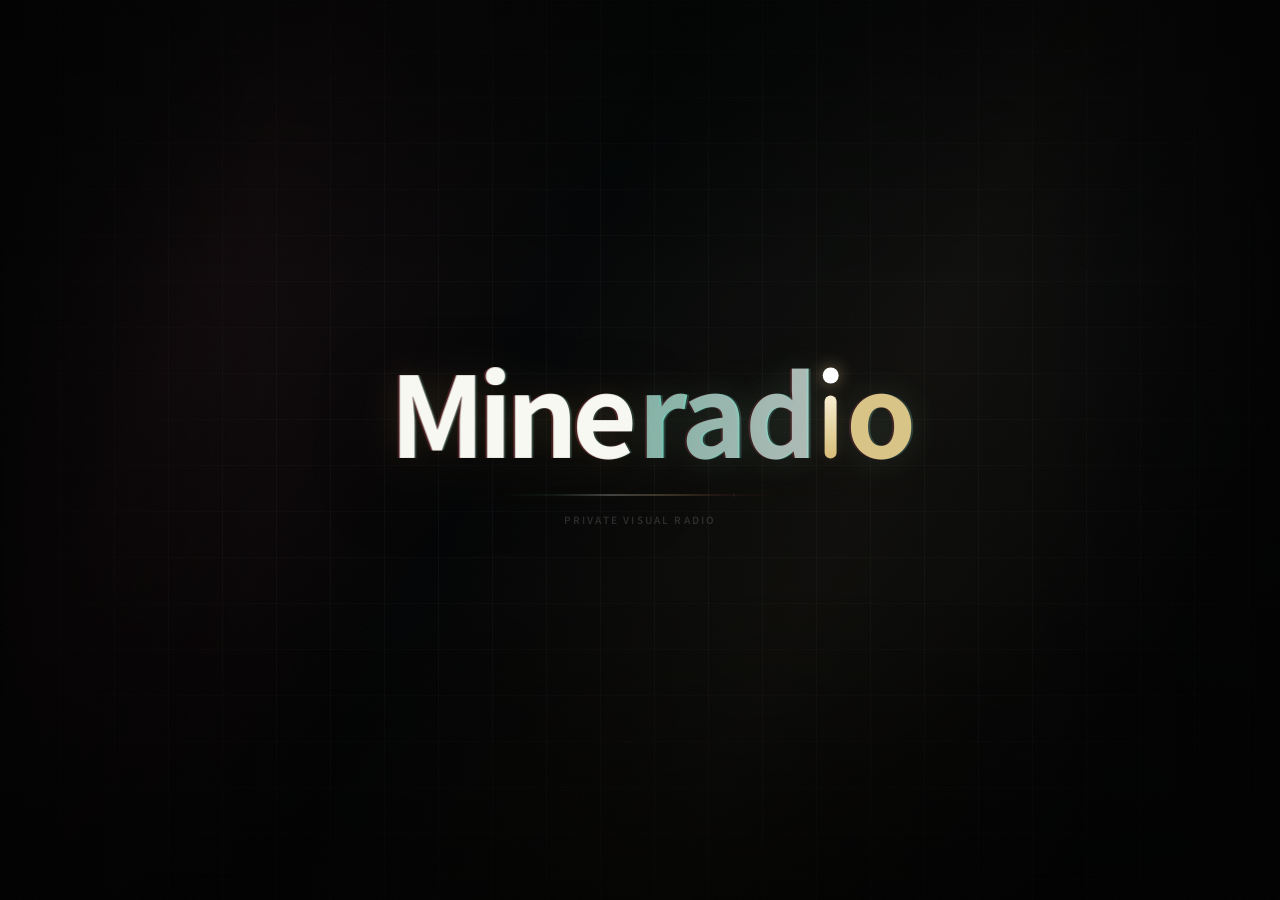
==== commit 44ad01c6: "fix(二改): 修复歌词链路（伪 LRC）+ 歌词校准面板接入翻译/音译开关与歌词平台 - 服务端识别网易云 lyric_new 的逐字 JSON 伪 LRC，回退到纯 LRC，修复主歌词/译文/音" ====
--- a/public/index.html
+++ b/public/index.html
@@ -669,15 +669,6 @@
               <button id="lyric-source-custom" type="button" onclick="setLyricSourceMode('custom')">自定义</button>
             </div>
           </div>
-          <div class="fx-section-label">歌词平台</div>
-          <div class="fx-seg lyric-platform-seg" id="lyric-platform-seg">
-            <button type="button" data-lyric-platform="auto" onclick="setLyricPlatform('auto')">跟随音源</button>
-            <button type="button" data-lyric-platform="netease" onclick="setLyricPlatform('netease')">网易云</button>
-            <button type="button" data-lyric-platform="qq" onclick="setLyricPlatform('qq')">QQ</button>
-            <button type="button" data-lyric-platform="kugou" onclick="setLyricPlatform('kugou')">酷狗</button>
-            <button type="button" data-lyric-platform="qishui" onclick="setLyricPlatform('qishui')">汽水</button>
-            <button type="button" data-lyric-platform="spotify" onclick="setLyricPlatform('spotify')">SP</button>
-          </div>
           <div class="fx-section-label">歌词行数</div>
           <div class="fx-seg lyric-display-mode-seg" id="lyric-display-mode-seg">
             <button type="button" data-mode="single" onclick="setLyricDisplayMode('single')">单行</button>
@@ -694,13 +685,6 @@
             <button type="button" data-translation="current" onclick="setLyricTranslationMode('current')">当前</button>
             <button type="button" data-translation="dual" onclick="setLyricTranslationMode('dual')">双行</button>
             <button type="button" data-translation="multi" onclick="setLyricTranslationMode('multi')">多行</button>
-          </div>
-          <div class="fx-section-label">歌词音译</div>
-          <div class="fx-seg lyric-transliteration-mode-seg" id="lyric-transliteration-mode-seg">
-            <button type="button" data-transliteration="off" onclick="setLyricTransliterationMode('off')">关闭</button>
-            <button type="button" data-transliteration="current" onclick="setLyricTransliterationMode('current')">当前</button>
-            <button type="button" data-transliteration="dual" onclick="setLyricTransliterationMode('dual')">双行</button>
-            <button type="button" data-transliteration="multi" onclick="setLyricTransliterationMode('multi')">多行</button>
           </div>
           <div class="fx-section-label">歌词动画</div>
           <div class="fx-seg lyric-motion-style-seg" id="lyric-motion-style-seg">
@@ -1418,6 +1402,21 @@
                 <button type="button" data-lyric-offset-reset title="重置当前歌曲歌词校准">0</button>
                 <button type="button" data-lyric-offset-step="0.1" title="歌词提前 0.1 秒">+0.1</button>
               </div>
+              <div class="lyric-calib-row">
+                <button type="button" id="lyric-calib-translation" class="lyric-calib-toggle" onclick="toggleLyricTranslationQuick()" title="歌词翻译开关">译</button>
+                <button type="button" id="lyric-calib-transliteration" class="lyric-calib-toggle" onclick="toggleLyricTransliterationQuick()" title="歌词音译开关">音</button>
+              </div>
+              <div class="lyric-calib-platform">
+                <div class="lyric-calib-platform-head">歌词接入平台<small id="lyric-platform-state">跟随音源</small></div>
+                <div class="fx-seg lyric-platform-seg" id="lyric-platform-seg">
+                  <button type="button" data-lyric-platform="auto" onclick="setLyricPlatform('auto')">跟随音源</button>
+                  <button type="button" data-lyric-platform="netease" onclick="setLyricPlatform('netease')">网易云</button>
+                  <button type="button" data-lyric-platform="qq" onclick="setLyricPlatform('qq')">QQ</button>
+                  <button type="button" data-lyric-platform="kugou" onclick="setLyricPlatform('kugou')">酷狗</button>
+                  <button type="button" data-lyric-platform="qishui" onclick="setLyricPlatform('qishui')">汽水</button>
+                  <button type="button" data-lyric-platform="spotify" onclick="setLyricPlatform('spotify')">SP</button>
+                </div>
+              </div>
             </div>
           </div>
           <div id="volume-control" class="volume-control">
--- a/public/css/index.css
+++ b/public/css/index.css
@@ -5977,6 +5977,71 @@
   opacity: .38;
   cursor: not-allowed;
   transform: none
+}
+
+/* 二改：歌词校准面板里的「译 / 音」快捷开关与「歌词接入平台」 */
+.lyric-calib-row {
+  display: grid;
+  grid-template-columns: 1fr 1fr;
+  gap: 6px;
+  margin-top: 9px
+}
+
+.lyric-calib-toggle {
+  height: 30px;
+  border-radius: 8px;
+  border: 1px solid rgba(255, 255, 255, .09);
+  background: rgba(255, 255, 255, .045);
+  color: rgba(255, 255, 255, .62);
+  font-family: inherit;
+  font-size: 12px;
+  font-weight: 820;
+  cursor: pointer;
+  transition: background .16s, color .16s, border-color .16s
+}
+
+.lyric-calib-toggle:hover {
+  color: #fff;
+  background: rgba(255, 255, 255, .09)
+}
+
+.lyric-calib-toggle.active {
+  color: #fff;
+  border-color: rgba(var(--fc-accent-rgb), .46);
+  background: rgba(var(--fc-accent-rgb), .18)
+}
+
+.lyric-calib-platform {
+  margin-top: 10px
+}
+
+.lyric-calib-platform-head {
+  display: flex;
+  align-items: center;
+  justify-content: space-between;
+  gap: 8px;
+  margin-bottom: 6px;
+  font-size: 11px;
+  font-weight: 820;
+  color: rgba(255, 255, 255, .58)
+}
+
+.lyric-calib-platform-head small {
+  color: rgba(255, 255, 255, .44);
+  font-size: 10px;
+  font-weight: 760
+}
+
+.lyric-calib-platform .lyric-platform-seg {
+  display: grid;
+  grid-template-columns: repeat(3, minmax(0, 1fr));
+  gap: 5px
+}
+
+.lyric-calib-platform .lyric-platform-seg button {
+  height: 26px;
+  border-radius: 7px;
+  font-size: 11px
 }
 
 #quality-btn.quality-pill {
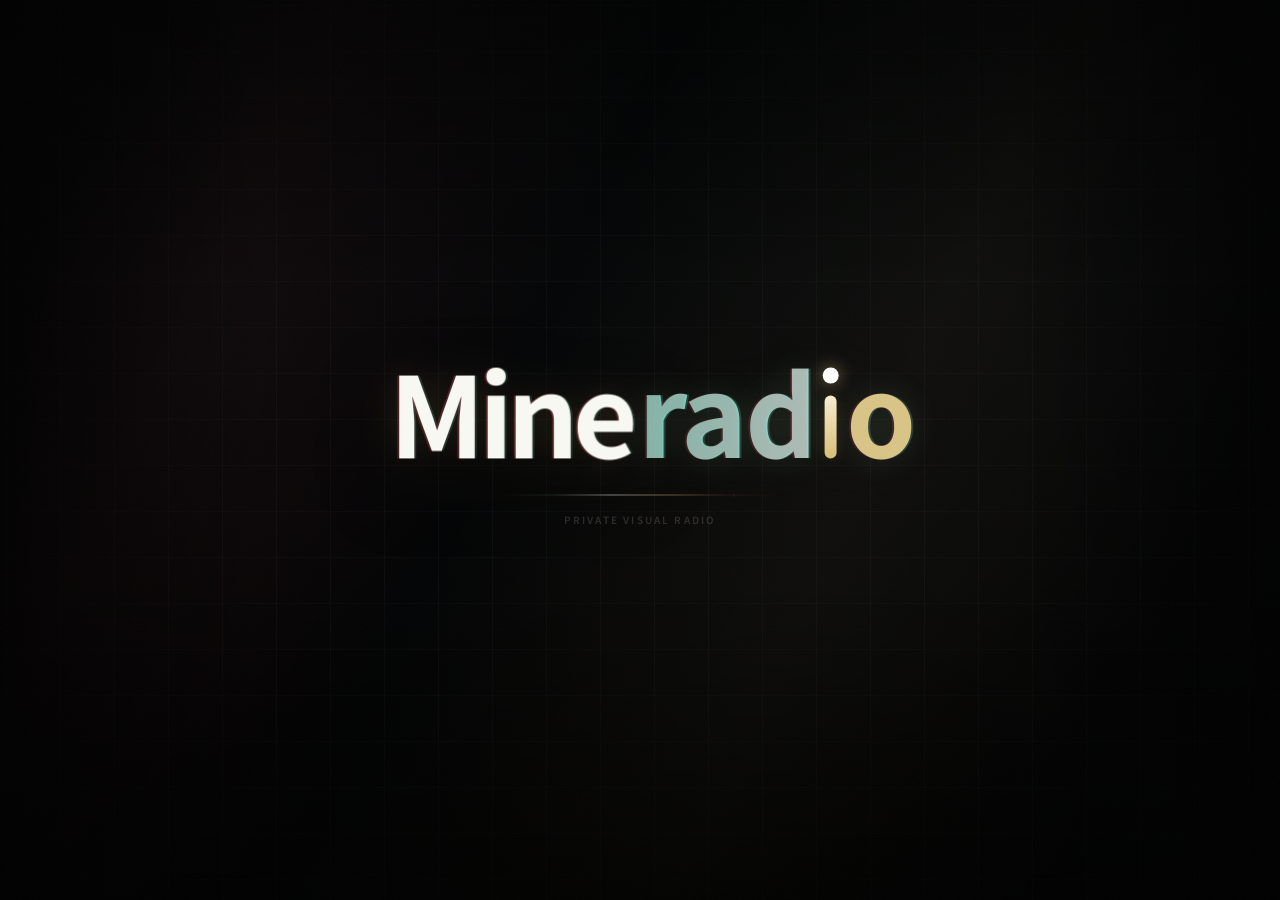
==== commit 185582f4: "fix(二改): 恢复 Spotify 平台（登录 OAuth 闭环 + 歌单等端点） - 移除上游对 /api/spotify/* 的整体拦截，并补回被删掉的 spotify-api 处理函数 im" ====
--- a/public/index.html
+++ b/public/index.html
@@ -1652,6 +1652,7 @@
           <button id="account-add-qq" class="modal-btn" onclick="openProviderLogin('qq')">补登 QQ 音乐</button>
           <button id="account-add-kugou" class="modal-btn" onclick="openProviderLogin('kugou')">补登酷狗音乐</button>
           <button id="account-add-qishui" class="modal-btn" onclick="openProviderLogin('qishui')">登录汽水音乐</button>
+          <button id="account-add-spotify" class="modal-btn" onclick="startSpotifyLogin()">登录 Spotify</button>
         </div>
         <div id="account-hint" class="account-hint">QQ 音乐真实登录暂未接入，当前先预览双平台账号交互。</div>
         <div class="btn-row">
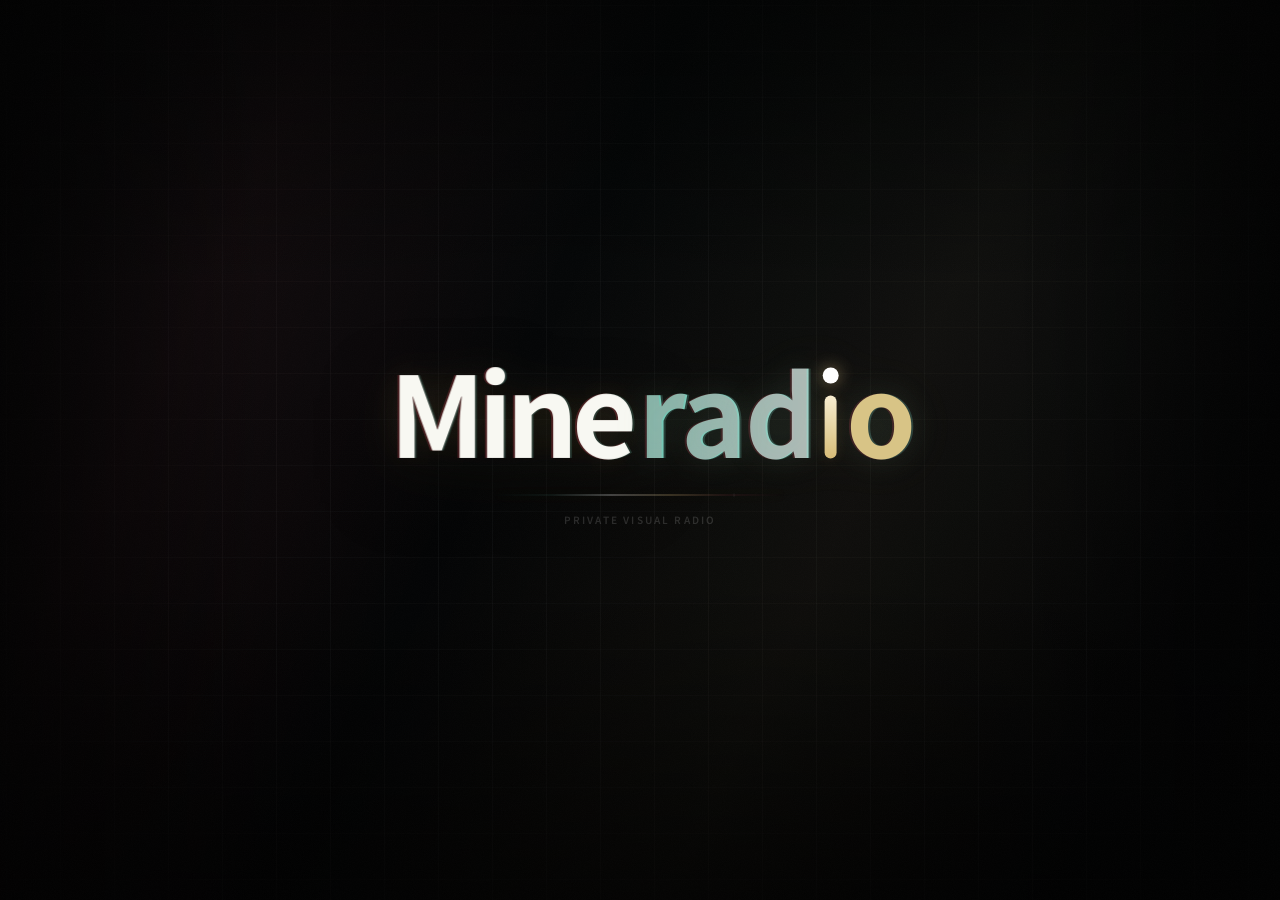
==== commit ac912236: "fix(二改): 平台推荐布局修复 + 补上 Spotify 平台推荐 - 状态文字不再遮挡平台按钮（标签行 flex 不可压缩 + z-index 提升，长文字允许换行） - 平台推荐面板新增 Sp" ====
--- a/public/index.html
+++ b/public/index.html
@@ -294,6 +294,7 @@
           <button type="button" role="tab" data-home-recommend-source="qishui" aria-selected="false">汽水</button>
           <button type="button" role="tab" data-home-recommend-source="qq" aria-selected="false">QQ</button>
           <button type="button" role="tab" data-home-recommend-source="kugou" aria-selected="false">酷狗</button>
+          <button type="button" role="tab" data-home-recommend-source="spotify" aria-selected="false">Spotify</button>
         </div>
         <div id="home-platform-recommend-status" class="home-platform-recommend-status" role="status"
           aria-live="polite"></div>
--- a/public/css/index.css
+++ b/public/css/index.css
@@ -18398,10 +18398,15 @@
 }
 
 .home-platform-recommend-tabs {
+  position: relative;
+  z-index: 2;
   display: flex;
+  flex: 0 0 auto;
   gap: 7px;
   margin-top: 18px;
+  padding-bottom: 2px;
   overflow-x: auto;
+  overflow-y: hidden;
   scrollbar-width: none
 }
 
@@ -18430,10 +18435,14 @@
 }
 
 .home-platform-recommend-status {
+  position: relative;
+  z-index: 1;
   min-height: 17px;
   margin-top: 13px;
   color: rgba(255, 255, 255, .45);
-  font-size: 10.5px
+  font-size: 10.5px;
+  line-height: 1.5;
+  overflow-wrap: anywhere
 }
 
 .home-platform-recommend-status.is-error {
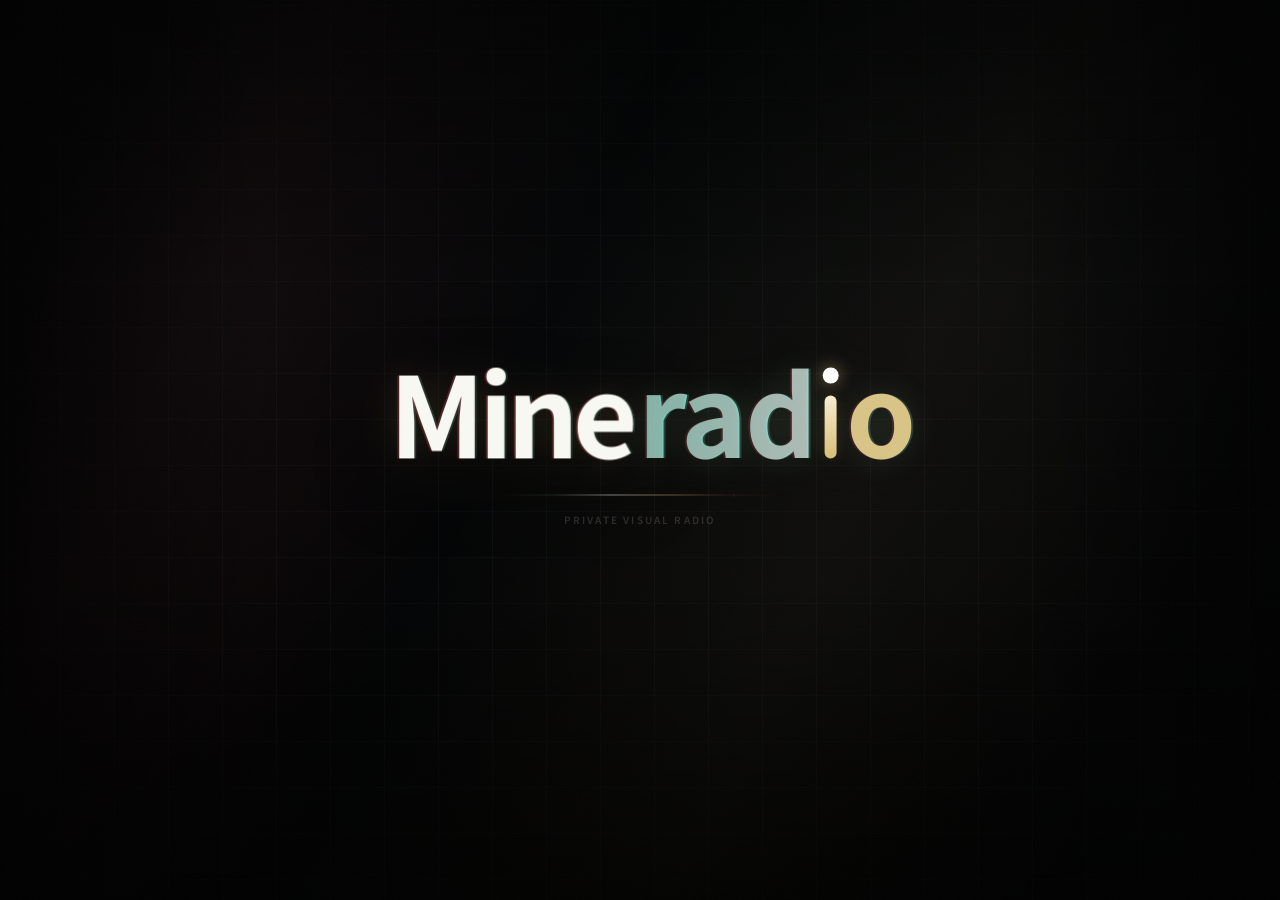
==== commit 28d02ef3: "fix(二改): 平台推荐遮挡修复 + 桌面歌词位置记忆 + 移除 Spotify - 平台推荐面板标题/标签/状态行改为不可压缩，修复状态文字遮挡平台按钮 - 桌面歌词窗口位置落盘到 userDat" ====
--- a/public/index.html
+++ b/public/index.html
@@ -294,7 +294,6 @@
           <button type="button" role="tab" data-home-recommend-source="qishui" aria-selected="false">汽水</button>
           <button type="button" role="tab" data-home-recommend-source="qq" aria-selected="false">QQ</button>
           <button type="button" role="tab" data-home-recommend-source="kugou" aria-selected="false">酷狗</button>
-          <button type="button" role="tab" data-home-recommend-source="spotify" aria-selected="false">Spotify</button>
         </div>
         <div id="home-platform-recommend-status" class="home-platform-recommend-status" role="status"
           aria-live="polite"></div>
@@ -1653,7 +1652,7 @@
           <button id="account-add-qq" class="modal-btn" onclick="openProviderLogin('qq')">补登 QQ 音乐</button>
           <button id="account-add-kugou" class="modal-btn" onclick="openProviderLogin('kugou')">补登酷狗音乐</button>
           <button id="account-add-qishui" class="modal-btn" onclick="openProviderLogin('qishui')">登录汽水音乐</button>
-          <button id="account-add-spotify" class="modal-btn" onclick="startSpotifyLogin()">登录 Spotify</button>
+          </div>
         </div>
         <div id="account-hint" class="account-hint">QQ 音乐真实登录暂未接入，当前先预览双平台账号交互。</div>
         <div class="btn-row">
--- a/public/css/index.css
+++ b/public/css/index.css
@@ -18367,6 +18367,7 @@
 
 .home-platform-recommend-head {
   display: flex;
+  flex: 0 0 auto;
   align-items: flex-start;
   justify-content: space-between;
   gap: 18px
@@ -18437,6 +18438,9 @@
 .home-platform-recommend-status {
   position: relative;
   z-index: 1;
+  /* 关键：面板是 flex 纵向布局，这里必须禁止压缩，否则列表内容一多
+     就会把状态行压扁，文字溢出到上方标签行上（看起来像"挡住按钮"）。 */
+  flex: 0 0 auto;
   min-height: 17px;
   margin-top: 13px;
   color: rgba(255, 255, 255, .45);
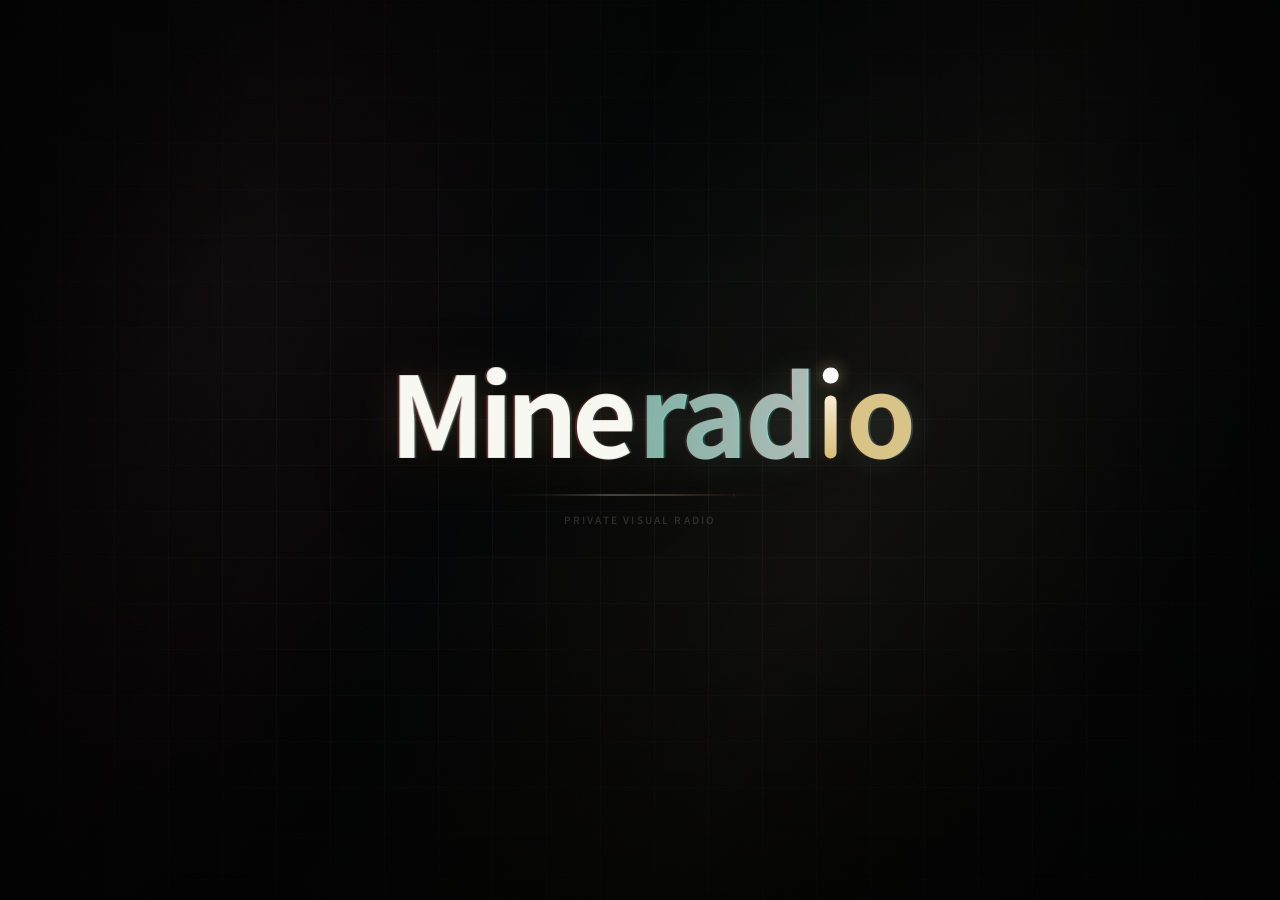
==== commit 8a4b0361: "fix(二改): 自检并清理 Spotify 残留入口 - 音源切换面板移除 Spotify 选项（端点已被移除，选中会失败） - 歌词平台移除 spotify 可选值与校准面板 SP 按钮 - 其余" ====
--- a/public/index.html
+++ b/public/index.html
@@ -1414,8 +1414,7 @@
                   <button type="button" data-lyric-platform="qq" onclick="setLyricPlatform('qq')">QQ</button>
                   <button type="button" data-lyric-platform="kugou" onclick="setLyricPlatform('kugou')">酷狗</button>
                   <button type="button" data-lyric-platform="qishui" onclick="setLyricPlatform('qishui')">汽水</button>
-                  <button type="button" data-lyric-platform="spotify" onclick="setLyricPlatform('spotify')">SP</button>
-                </div>
+                      </div>
               </div>
             </div>
           </div>
--- a/public/css/index.css
+++ b/public/css/index.css
@@ -18696,3 +18696,24 @@
     width: calc(100vw - var(--desktop-safe-left) - var(--desktop-safe-right) - 24px);
   }
 }
+
+/* 二改：推荐歌单 / 推荐内容的「刷新」按钮 */
+.home-platform-recommend-refresh-btn {
+  margin-left: 8px;
+  min-height: 22px;
+  padding: 0 9px;
+  border: 1px solid rgba(255, 255, 255, .14);
+  border-radius: 999px;
+  background: rgba(255, 255, 255, .05);
+  color: rgba(255, 255, 255, .7);
+  font: 700 10px inherit;
+  letter-spacing: 0;
+  cursor: pointer;
+  vertical-align: middle
+}
+
+.home-platform-recommend-refresh-btn:hover {
+  color: #fff;
+  border-color: rgba(var(--fc-accent-rgb), .5);
+  background: rgba(var(--fc-accent-rgb), .14)
+}
